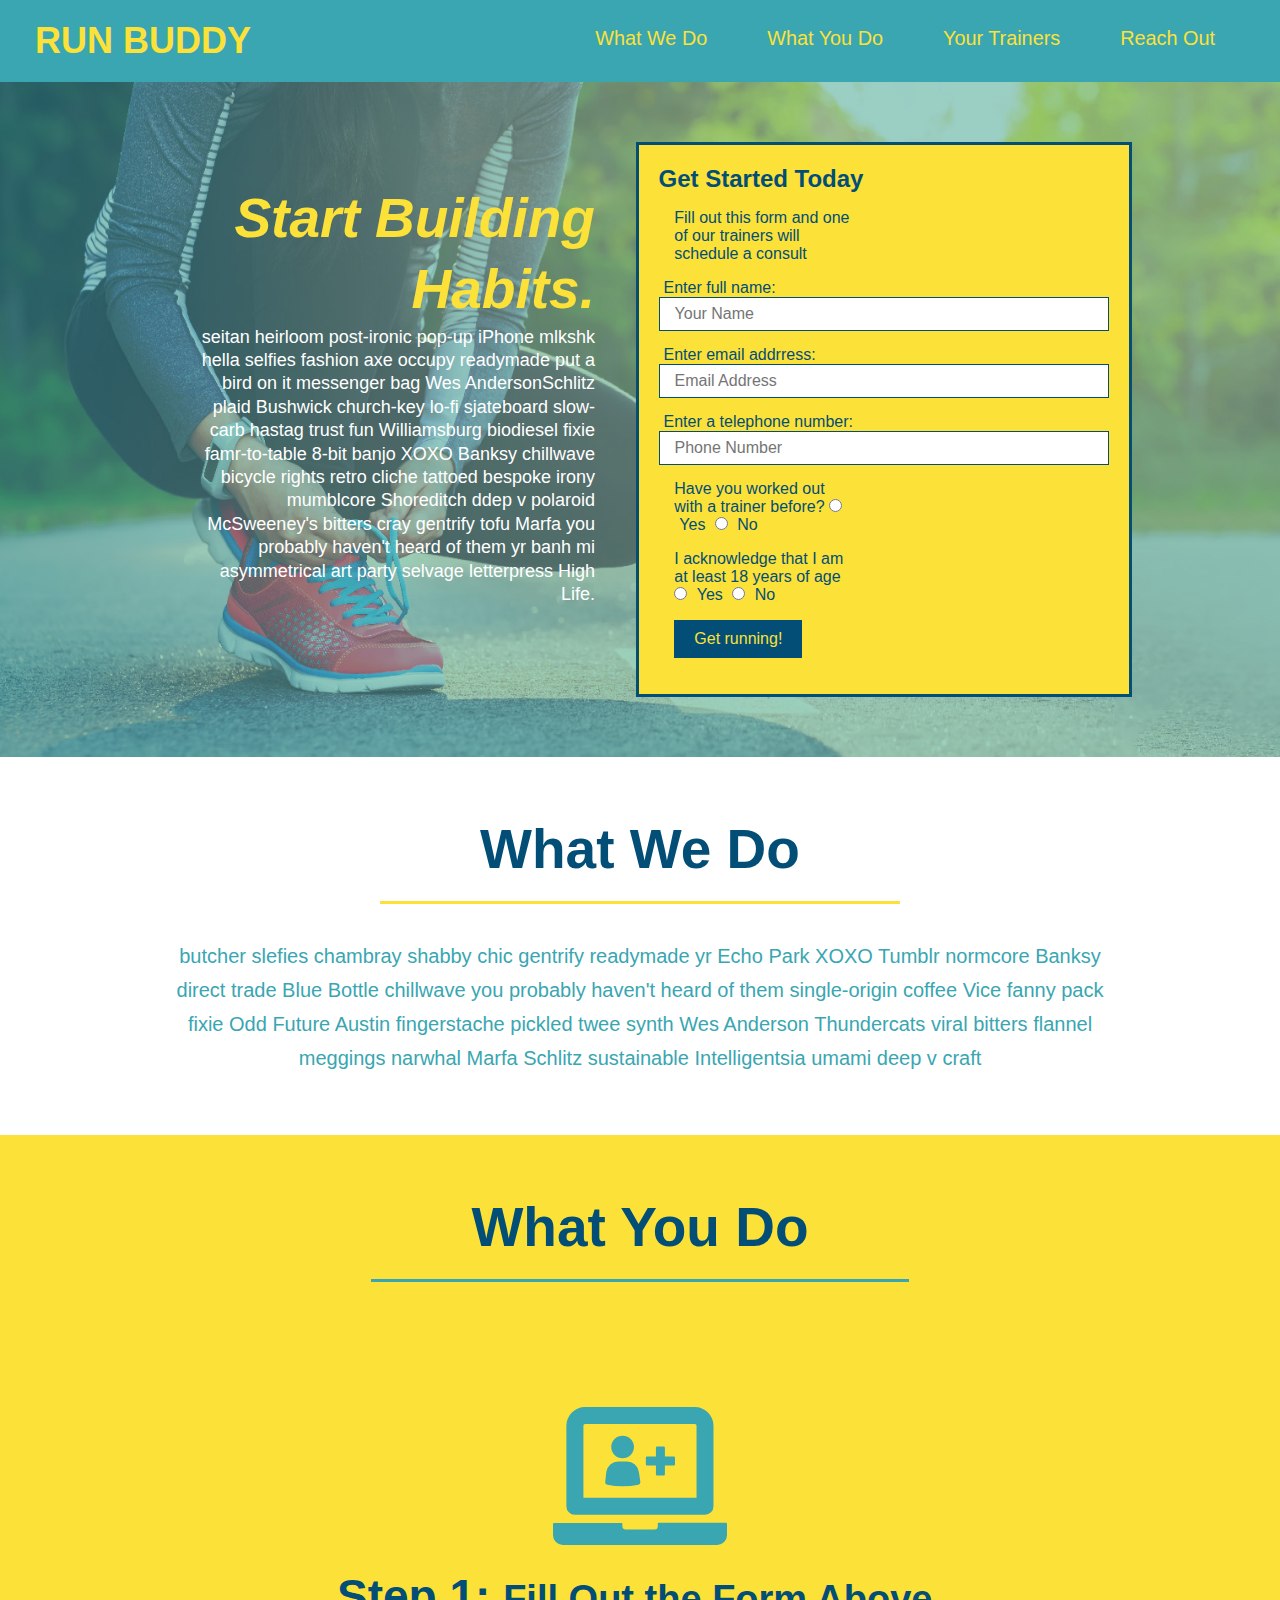
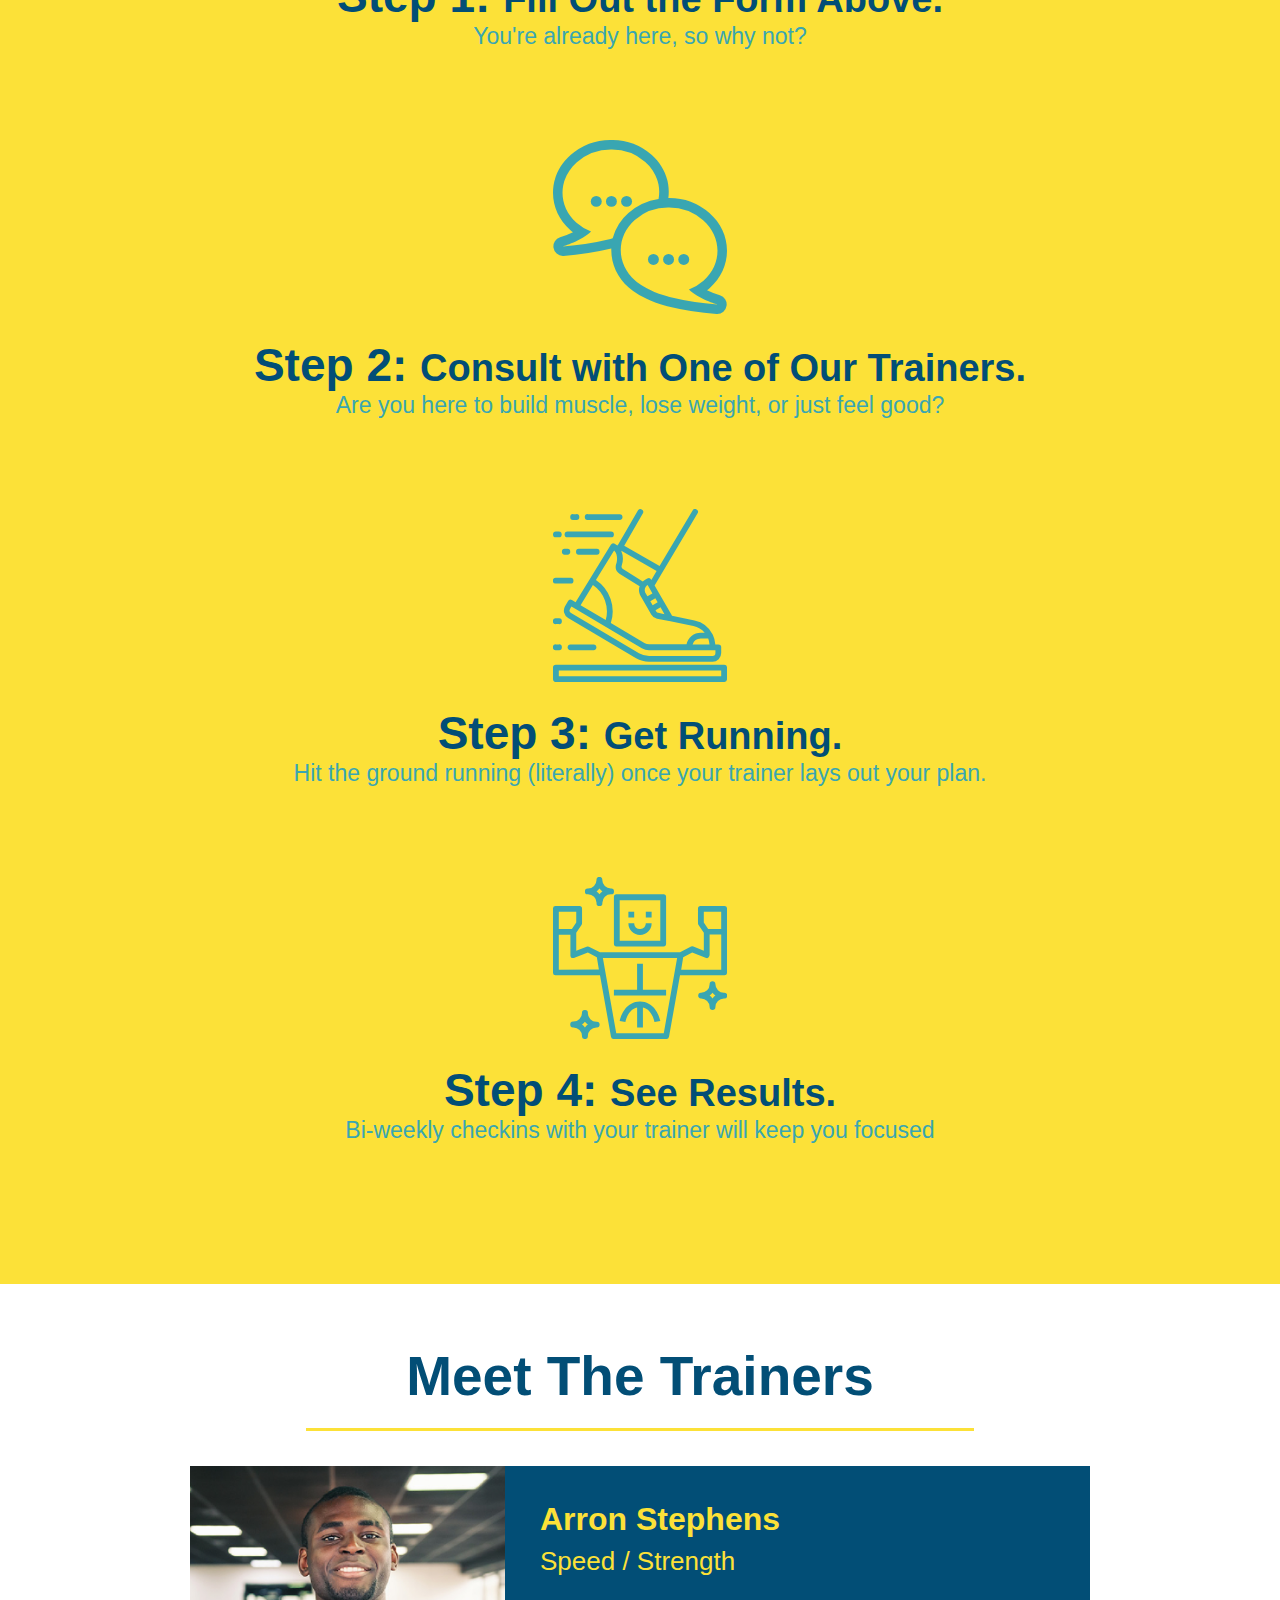
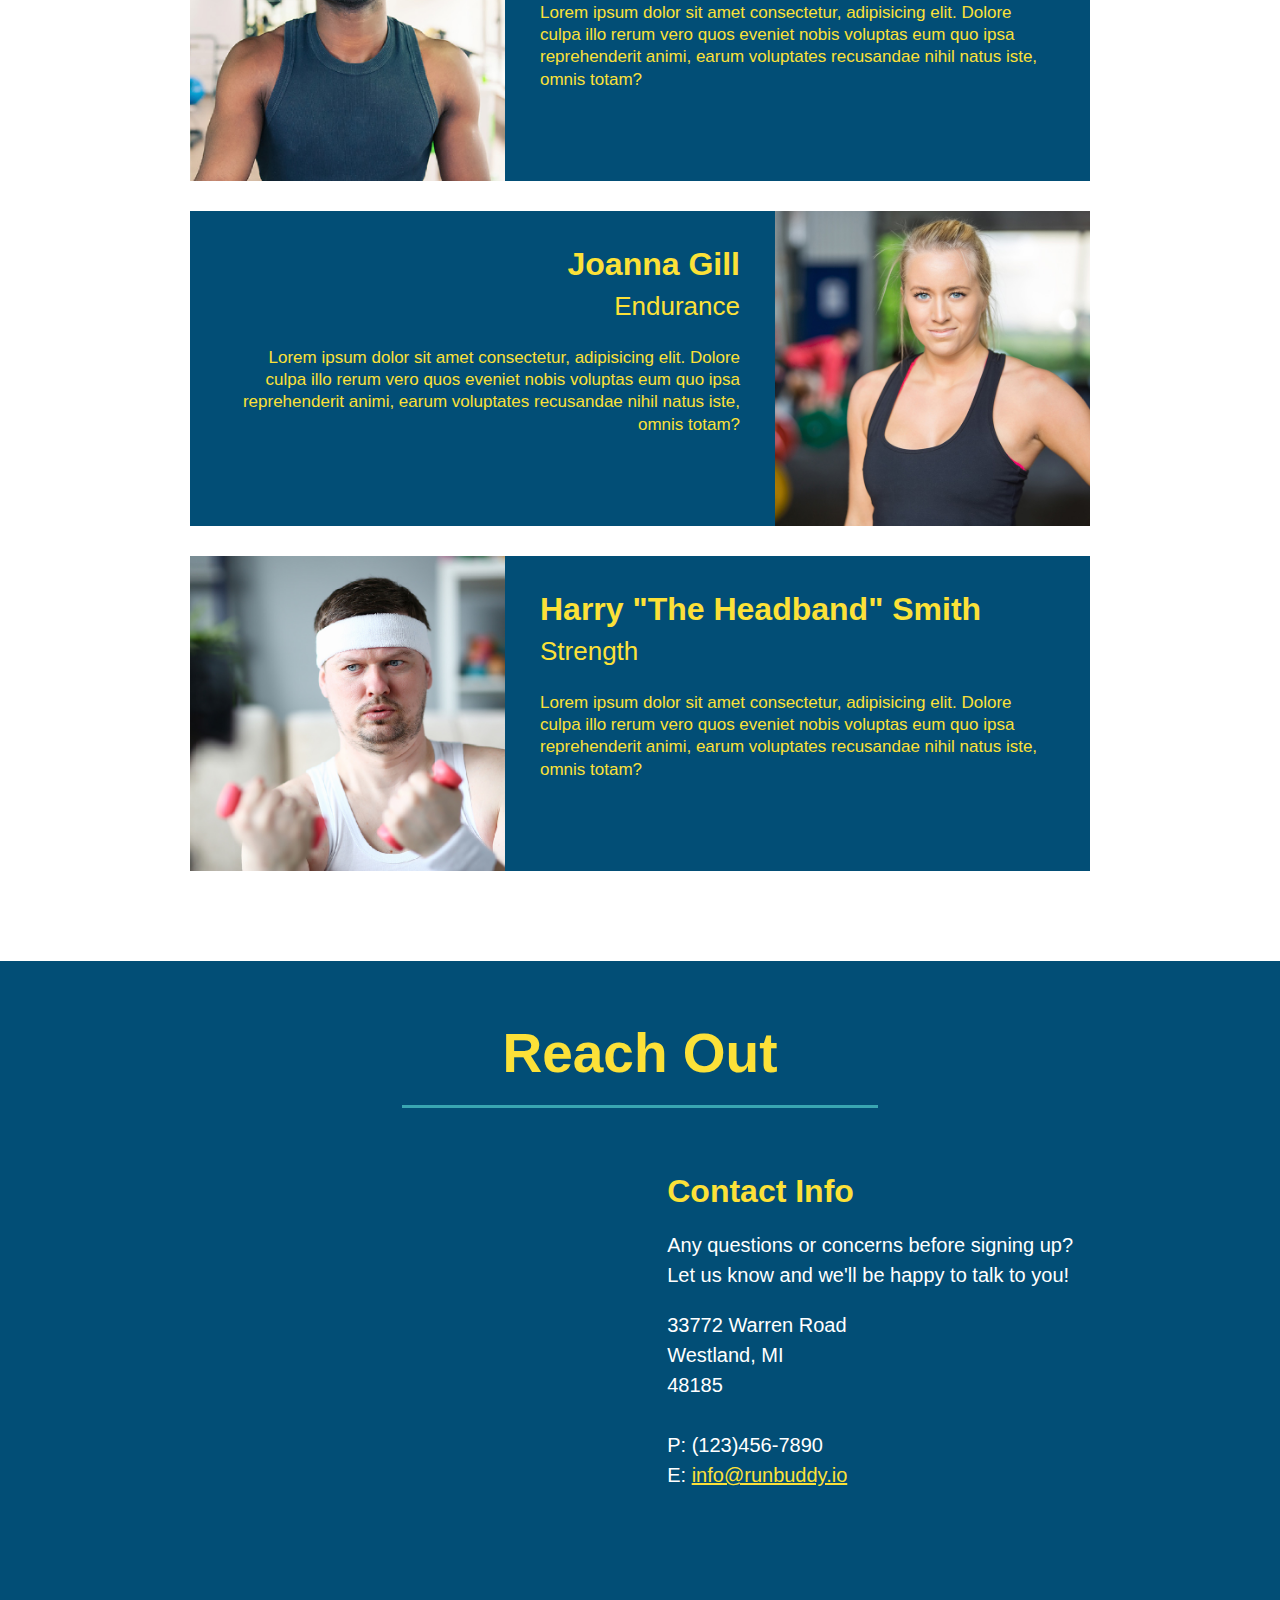
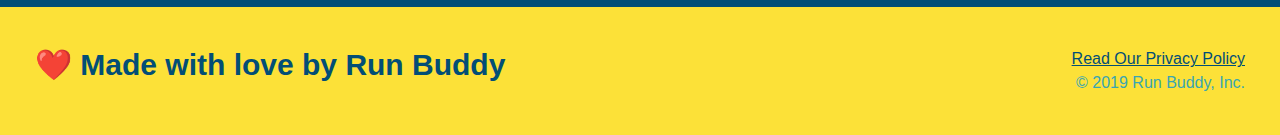
==== index.html @ 62fafdc2 "save" ====
<!DOCTYPE html>
<html lang="en">
    <head>
        <meta charset="UTF-8" />

        <link rel="stylesheet" href="./assets/css/style.css" />

        <title>Run Buddy</title>

    </head>
    <body>
        <!-- navigation -->
        <header>
            <h1>
                <a href="/">RUN BUDDY</a>
            </h1>
            <nav>
                <!--Unordered list element-->
                <ul>
                    <!--List item element-->
                    <li>
                        <!--Anchor element-->
                        <a href="#what-we-do">What We Do</a>
                    </li>
                    <li>
                        <a href="#what-you-do">What You Do</a>
                    </li>
                    <li>
                        <a href="#your-trainers">Your Trainers</a>
                    </li>
                    <li>
                        <a href="#reach-out">Reach Out</a>
                    </li>
                </ul>
            </nav>
        </header>

        <!-- hero/jumbotron-->
        <section class="hero">
            <cta class="hero-cta">
                <h2>Start Building Habits.</h2>
                    seitan heirloom post-ironic pop-up iPhone mlkshk hella selfies fashion axe occupy readymade put a bird on it messenger bag Wes AndersonSchlitz plaid Bushwick church-key lo-fi sjateboard slow-carb hastag trust fun Williamsburg biodiesel fixie famr-to-table 8-bit banjo XOXO Banksy chillwave bicycle rights retro cliche tattoed bespoke irony mumblcore Shoreditch ddep v polaroid McSweeney's bitters cray gentrify tofu Marfa you probably haven't heard of them yr banh mi asymmetrical art party selvage letterpress High Life.
            </cta>
            <div class="hero-form">
                <h3>Get Started Today</h3>
                <p>Fill out this form and one of our trainers will schedule a consult</p>
                <!--Add for element-->
                <form>
                    <label for="name">Enter full name:</label>
                    <input type="text" placeholder="Your Name" name="name" id="name" class="form-input"/>
                    <label for="email">Enter email addrress:</label>
                    <input type="email" placeholder="Email Address" name="email" id="email" class="form-input"/>
                    <label for="phone">Enter a telephone number:</label>
                    <input type="tel" placeholder="Phone Number" name="phone" id="phone" class="form-input"/>
                <p>
                    Have you worked out with a trainer before?
                    <input type="radio" name="trainer-confirm" id="trainer-yes" />
                    <label for="trainer-yes">Yes</label>
                    <input type="radio" name="trainer-confirm" id="trainer-no" />
                    <label for="trainer-no">No</label>
                </p>
                <p>
                    I acknowledge that I am at least 18 years of age
                    <input type="radio" name="age-confirm" id="age-yes" />
                    <label for="age-yes">Yes</label>
                    <input type="radio" name="age-confirm" id="age-no" />
                    <label for="age-no">No</label>
                </p>
                <p>
                    <button type="submit">
                        Get running!
                    </button>
                </p>
                </form>
            </div>
        </section>

        <!--"what we do" section-->
        <section id="what-we-do" class="intro">
            <div class="flex-row">
                <h2 class="section-title primary-border">What We Do</h2>
            </div>
            <div class="flex-row">
                <p>butcher slefies chambray shabby chic gentrify readymade yr Echo Park XOXO Tumblr normcore Banksy direct trade Blue Bottle chillwave you probably haven't heard of them single-origin coffee Vice fanny pack fixie Odd Future Austin fingerstache pickled twee synth Wes Anderson Thundercats viral bitters flannel meggings narwhal Marfa Schlitz sustainable Intelligentsia umami deep v craft
                </p>
            </div>    

        </section>

        <!-- "what you do" section-->
        <section id="what-you-do" class="steps">
            <div class="flex-row">
                <h2 class="section-title secondary-border">What You Do</h2>
            </div>    
            <div>
                <img src="./assets/images/step-1.svg" alt="" />
                <h3>Step 1: <span>Fill Out the Form Above.</span></h3>
                <p>You're already here, so why not?</p>
            </div>

            <div>
                <img src="./assets/images/step-2.svg" alt="" />
                <h3>Step 2: <span>Consult with One of Our Trainers.</span></h3>
                <p>Are you here to build muscle, lose weight, or just feel good?</p>
            </div>

            <div>
                <img src="./assets/images/step-3.svg" alt="" />
                <h3>Step 3: <span>Get Running.</span></h3>
                <p>Hit the ground running (literally) once your trainer lays out your plan.</p>
            </div>

            <div>
                <img src="./assets/images/step-4.svg" alt="" />
                <h3>Step 4: <span>See Results.</span></h3>
                <p>Bi-weekly checkins with your trainer will keep you focused</p>
            </div>
        </section>

        <!-- "meet the trainers" section-->
        <section id="your-trainers" class="trainers">
            <div class="flex-row">
                <h2 class="section-title primary-border">Meet The Trainers</h2>
            </div>    
        <!-- First Trainer -->        
            <article class="trainer">
                <img src="./assets/images/trainer-1.jpg" alt="Arron Stephensin his workout clothes, ready to pump iron" >
              <div class="trainer-bio text-left">
                <h3>Arron Stephens</h3>
                <h4>Speed / Strength</h4>
                <p>Lorem ipsum dolor sit amet consectetur, adipisicing elit. Dolore culpa illo rerum vero quos eveniet nobis voluptas eum quo ipsa reprehenderit animi, earum voluptates recusandae nihil natus iste, omnis totam?
                </p>
              </div>    
            </article>
        <!-- Second Trainer -->    
        <article class="trainer">
          <div class="trainer-bio text-right">
            <h3>Joanna Gill</h3>
            <h4>Endurance</h4>
            <p>Lorem ipsum dolor sit amet consectetur, adipisicing elit. Dolore culpa illo rerum vero quos eveniet nobis voluptas eum quo ipsa reprehenderit animi, earum voluptates recusandae nihil natus iste, omnis totam?
            </p>
          </div> 
          <img src="./assets/images/trainer-2.jpg" alt="Joanna Gill cooling off after a workout" >   
        </article>
        <!-- Third Trainer -->
        <article class="trainer">
            <img src="./assets/images/trainer-3.jpg" alt="Harry Smith waering a headband and lifting comically smalll pink weights" >
          <div class="trainer-bio text-left">
            <h3>Harry "The Headband" Smith</h3>
            <h4>Strength</h4>
            <p>Lorem ipsum dolor sit amet consectetur, adipisicing elit. Dolore culpa illo rerum vero quos eveniet nobis voluptas eum quo ipsa reprehenderit animi, earum voluptates recusandae nihil natus iste, omnis totam?
            </p>
          </div>    
        </article>
        </section>

        <!-- "reach out" section-->
        <section id="reach-out" class="contact">
            <h2 class="section-title secondary-border">Reach Out</h2>
            <div class="contact-info">
                <iframe src="https://www.google.com/maps/embed?pb=!1m18!1m12!1m3!1d2949.14623782968!2d-83.37735048495934!3d42.339405444399084!2m3!1f0!2f0!3f0!3m2!1i1024!2i768!4f13.1!3m3!1m2!1s0x883b4ce096f978c7%3A0xd4654e851692d56f!2s33772%20Warren%20Rd%2C%20Westland%2C%20MI%2048185!5e0!3m2!1sen!2sus!4v1633134677000!5m2!1sen!2sus" 
                width="400px"
                height="400 px"
                style="border:0;" 
                allowfullscreen="" 
                loading="lazy">
                </iframe>
                <div>
                    <h3>Contact Info</h3>
                    <p>
                        Any questions or concerns before signing up?
                        <br>
                        Let us know and we'll be happy to talk to you!
                    </p>    
                    <address>
                        33772 Warren Road<br>
                        Westland, MI<br>
                        48185<br>
                        <br>
                        P: (123)456-7890<br>
                        E: <a href="mailto:info@runbuddy.io">info@runbuddy.io</a>
                    </address>
                </div>    
            </div> 
        </section>

        <!-- footer -->
        <footer>
            <h2> ❤️ Made with love by Run Buddy</h2>
            <div>
                <a href="./privacy-policy.html">Read Our Privacy Policy</a><br />
                &copy; 2019 Run Buddy, Inc.
            </div>
        </footer>
    </body>
</html>
---- assets/css/style.css ----
* {
    margin: 0;
    padding: 0;
    box-sizing: border-box;
}

body {
    /* more on this crazy alphanumerical value in a minute */
    color: #39a6b2;
    font-family: Helvetica, Arial, sans-serif;
}

header {    
/* apply styles to <header> */
    padding: 20px 35px;
    background-color: #39a6b2;
    display: flex;
    justify-content: space-between;
    flex-wrap: wrap;
}

header h1 {
    font-weight: bold;
    font-size: 36px;
    color: #fce138;
    margin: 0;
}

header a {
    text-decoration: none;
    color: #fce138;
}

header nav {
    margin: 7PX 0;
}

header nav ul {
    display: flex;
    flex-wrap: wrap;
    justify-content: space-between;
    align-items: center;
    list-style: none;
}

header nav ul li a {
    margin: 0 30px;
    font-weight: lighter;
    font-size: 1.55vw;
}

footer {
    background: #fce138;
    width: 100%;
    padding: 40px 35px;
    display: flex;
    justify-content: space-between;
    flex-wrap: wrap;
}

footer h2 {
    color: #024e76;
    font-size: 30px;
    margin: 0;
}

footer div {
    line-height: 1.5;
    text-align: right;
}

footer a {
    color: #024e76;
}

section {
    padding: 60px;
}

/* Hero Style Start */
.hero {
    background-image: url("../images/hero-bg.jpg");
    background-size: cover;
    position: relative;
    display: flex;
    justify-content: center;
    flex-wrap: wrap;
  }

.hero-form {
    border: 3px solid #024e76;
    background-color: #fce138;
    padding: 20px;
    color: #024e76;
}

.hero h2 {
    font-style: italic;
    font-size: 55px;
    color:#fce138
}

.hero-cta {
    width: 35%;
    text-align: right;
    margin: 3.5%;
    color: #fff;
    font-size: 18px;
    line-height: 1.3;
}

section h3 {
    font-size: x-large;
    margin: 0;
}

.hero-form p {
    margin: 5px 0 15px 0;
    width: 40%;
    margin: 3.5%;
}

.form-input {
    border: 1px solid #024e76;
    display: block;
    padding: 7px 15px;
    font-size: 16px;
    color:#024e76;
    width: 100%;
    margin-bottom: 15px;
}

.hero-form label {
    margin: 0 5px;
}

/* Hero Form End */

.hero-form button {
    border: none;
    padding: 10px 20px;
    font-size: 16px;
    background-color: #024e76;
    color: #fce138;
}

.intro {
    text-align: center;
}

.intro p {
    line-height: 1.7;
    color: #39a6b2;
    width: 80%;
    font-size: 20px;
    margin: 0 auto;
}

.steps {
    text-align: center;
    background: #fce138;
}

.section-title {
    font-size: 55px;
    color: #024e76;
    margin-bottom: 35px;
    padding: 0 100px 20px 100px;
    display: inline-block;
    border-bottom: 3px solid;
}

.primary-border {
    border-color: #fce138;
}

.secondary-border {
    border-color: #39a6b2;
}

.steps div {
    margin-bottom: 80px;
}

.steps img {
    width: 15%;
    margin: 10px 0;
}

.steps h3 {
    color: #024e76;
    font-size: 46px;
    margin-top: 10px;
}

.steps p {
    color: #39a6b2;
    font-size: 23px;
}

.steps span {
    font-size: 38px;
}

/* Meet the Trainers Start*/

.trainers {
    text-align: center;
}

.trainer {
    width: 900px;
    margin: 0 auto 30px auto;
    background: #024e76;
    color: #fce138;
    overflow: auto;
}

.trainer img {
    width: 35%;
    float: left;
}

.trainer-bio {
    padding: 35px;
    float: left;
    width: 65%;
}

.text-left {
    text-align: left;
}

.text-right {
    text-align: right;
}

.trainer-bio h3 {
    font-size: 32px;
    margin-bottom: 8px;
}

.trainer-bio h4 {
    font-weight: lighter;
    font-size: 26px;
    margin-bottom: 25px;
}

.trainer-bio p {
    font-size: 17px;
    line-height: 1.3;
}

/* Reach Out Style Start*/

.contact {
    background-color: #024e76;
    text-align: center;
}

.contact h2 {
    color: #fce138;
}

.contact-info iframe {
    width: 400px;
    height: 400px;
}
.contact-info div {
    width: 410px;
    display: inline-block;
    vertical-align: top;
    text-align: left;
    margin: 30px 0 0 60px;
    color: white;
}

.contact-info h3 {
    color: #fce138;
    font-size: 32px;
}

.contact-info p, .contact-info address {
    margin: 20px 0;
    line-height: 1.5;
    font-size: 20px;
    font-style: normal;
}

  
  .contact-info a {
    color: #fce138;
}

  
  /* REACH OUT STYLES END */
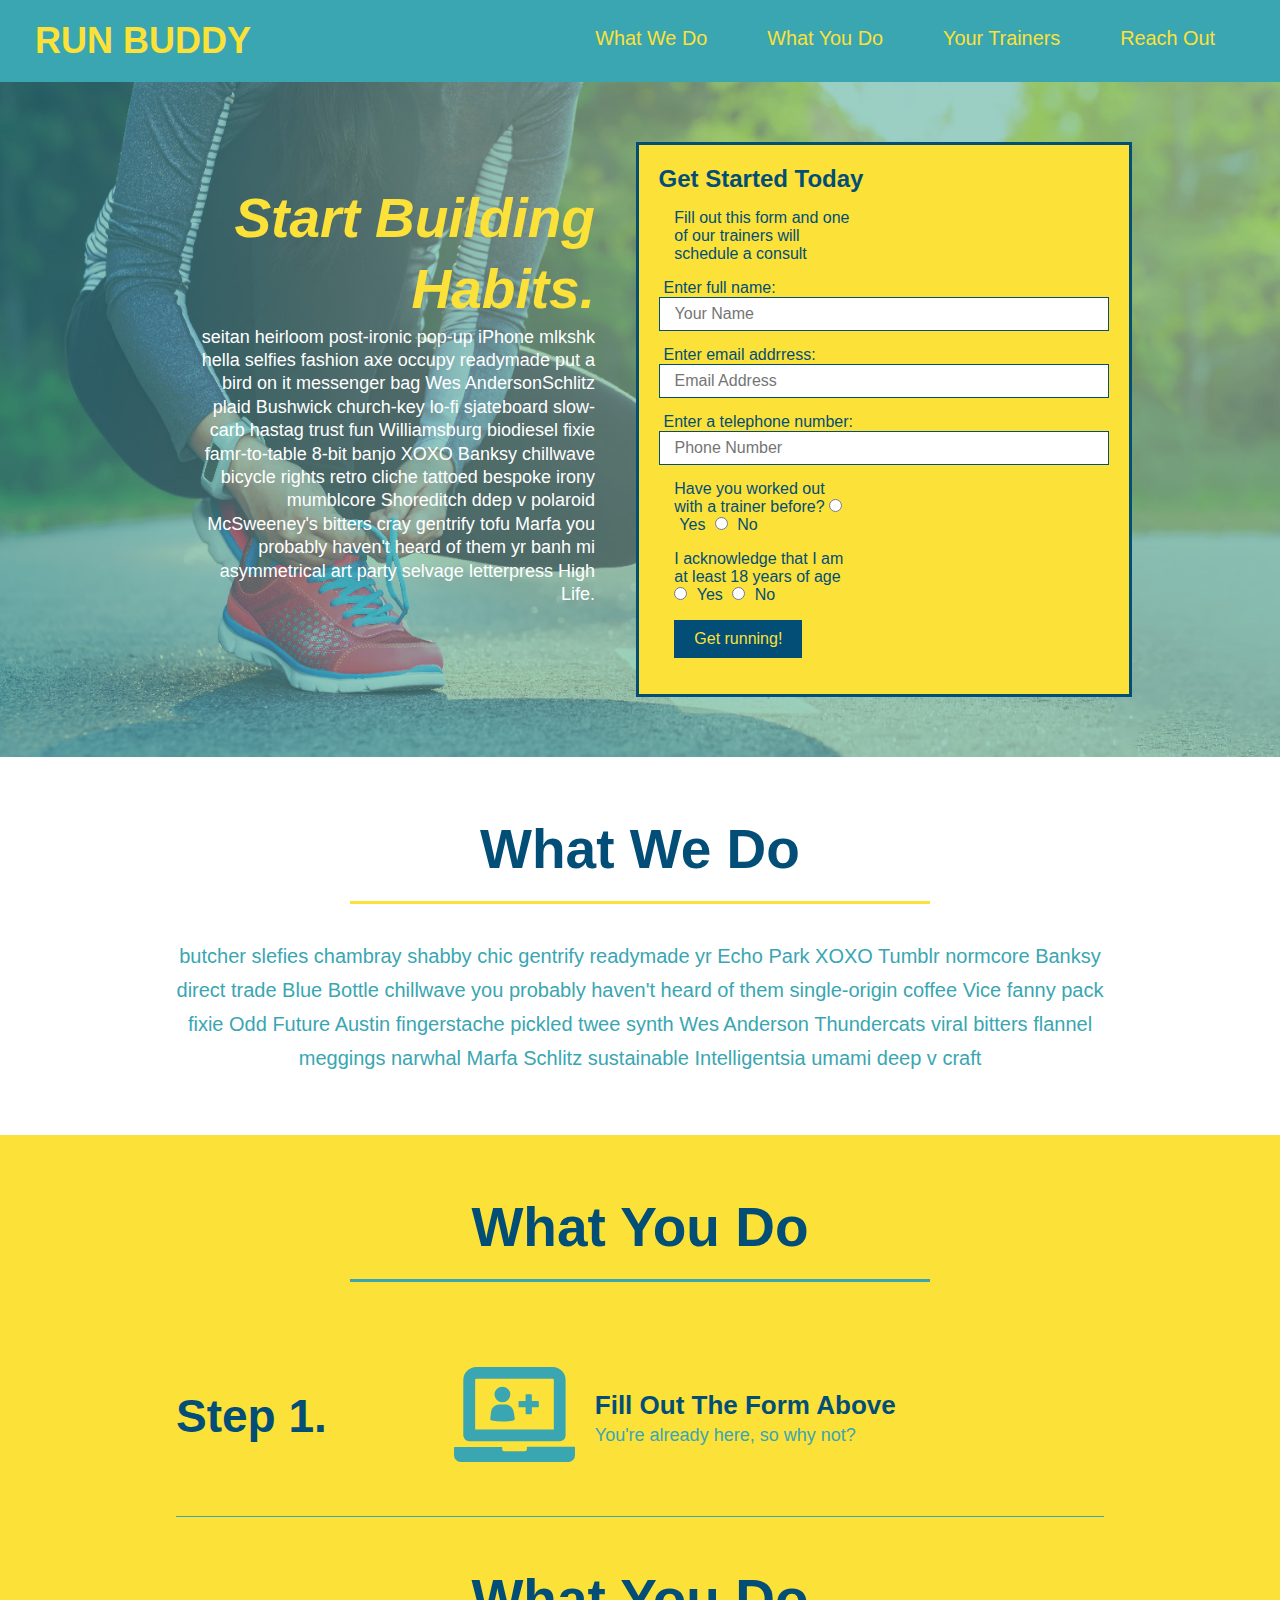
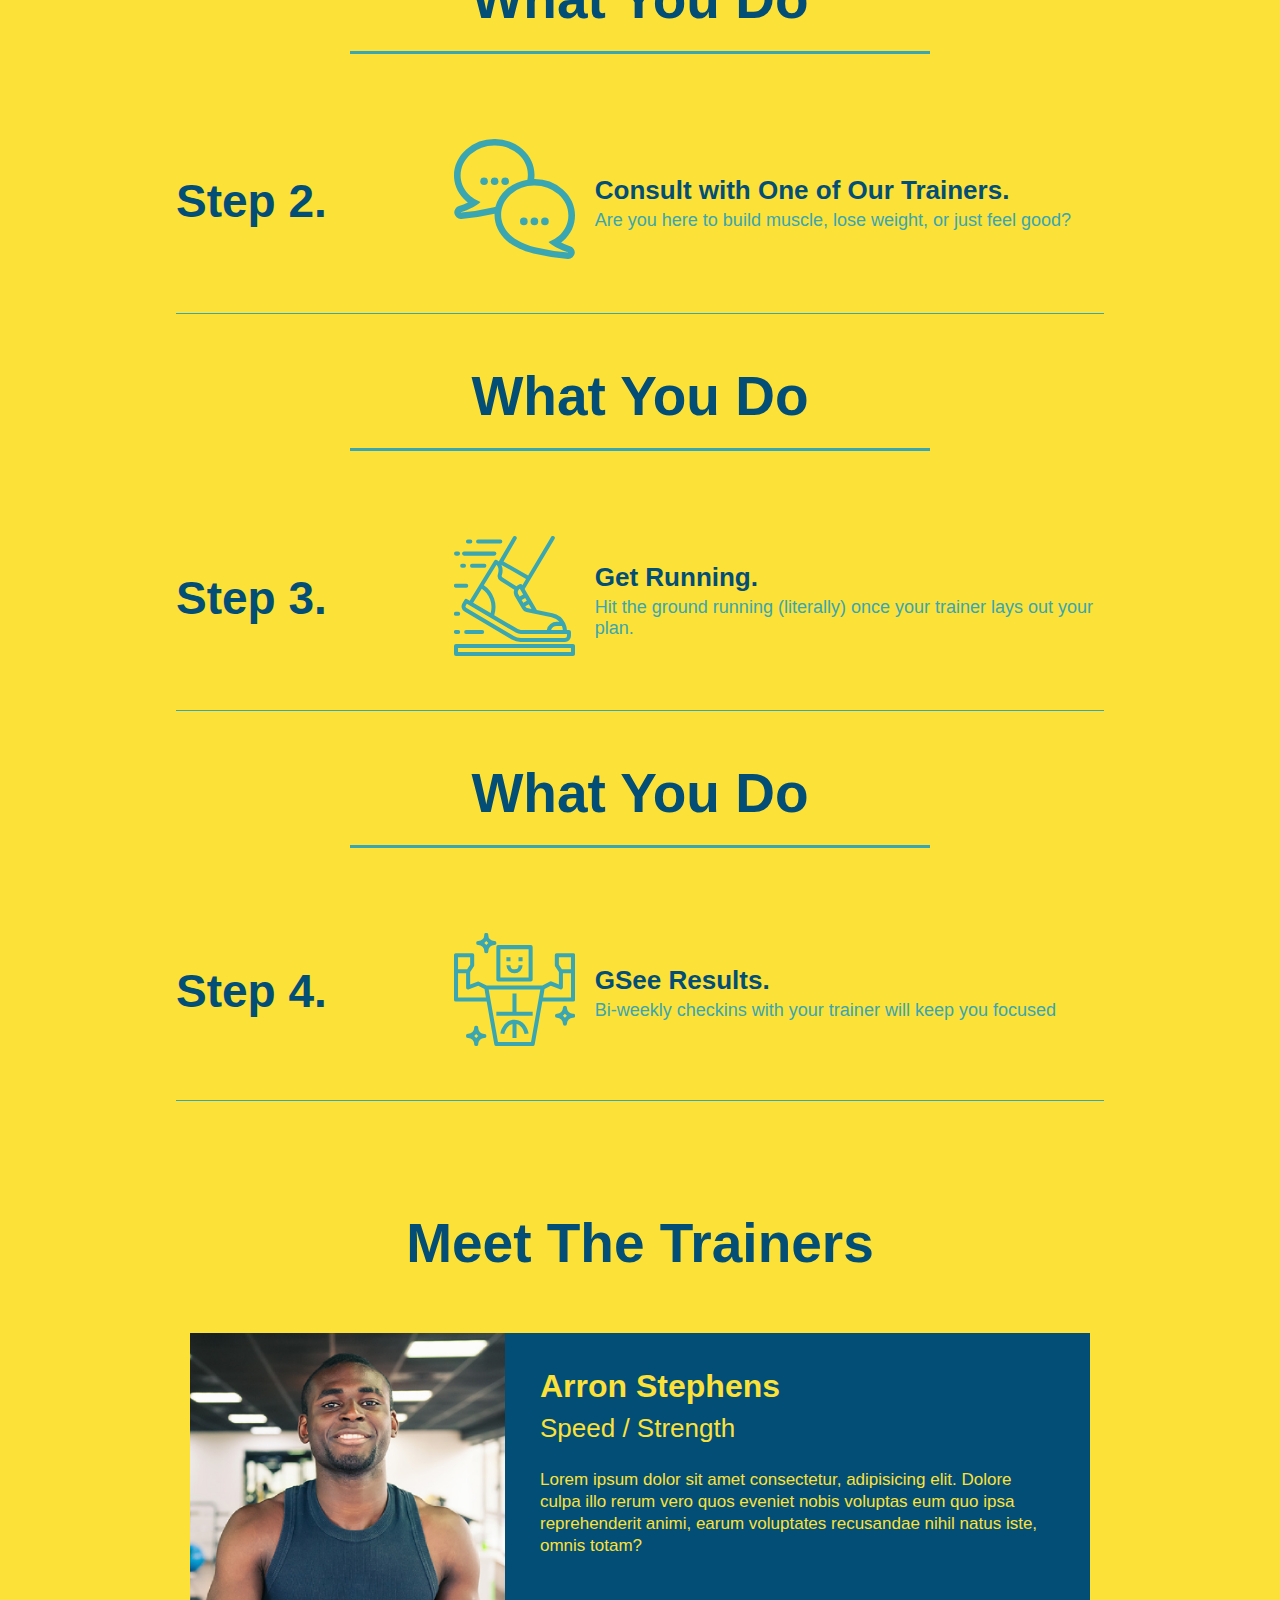
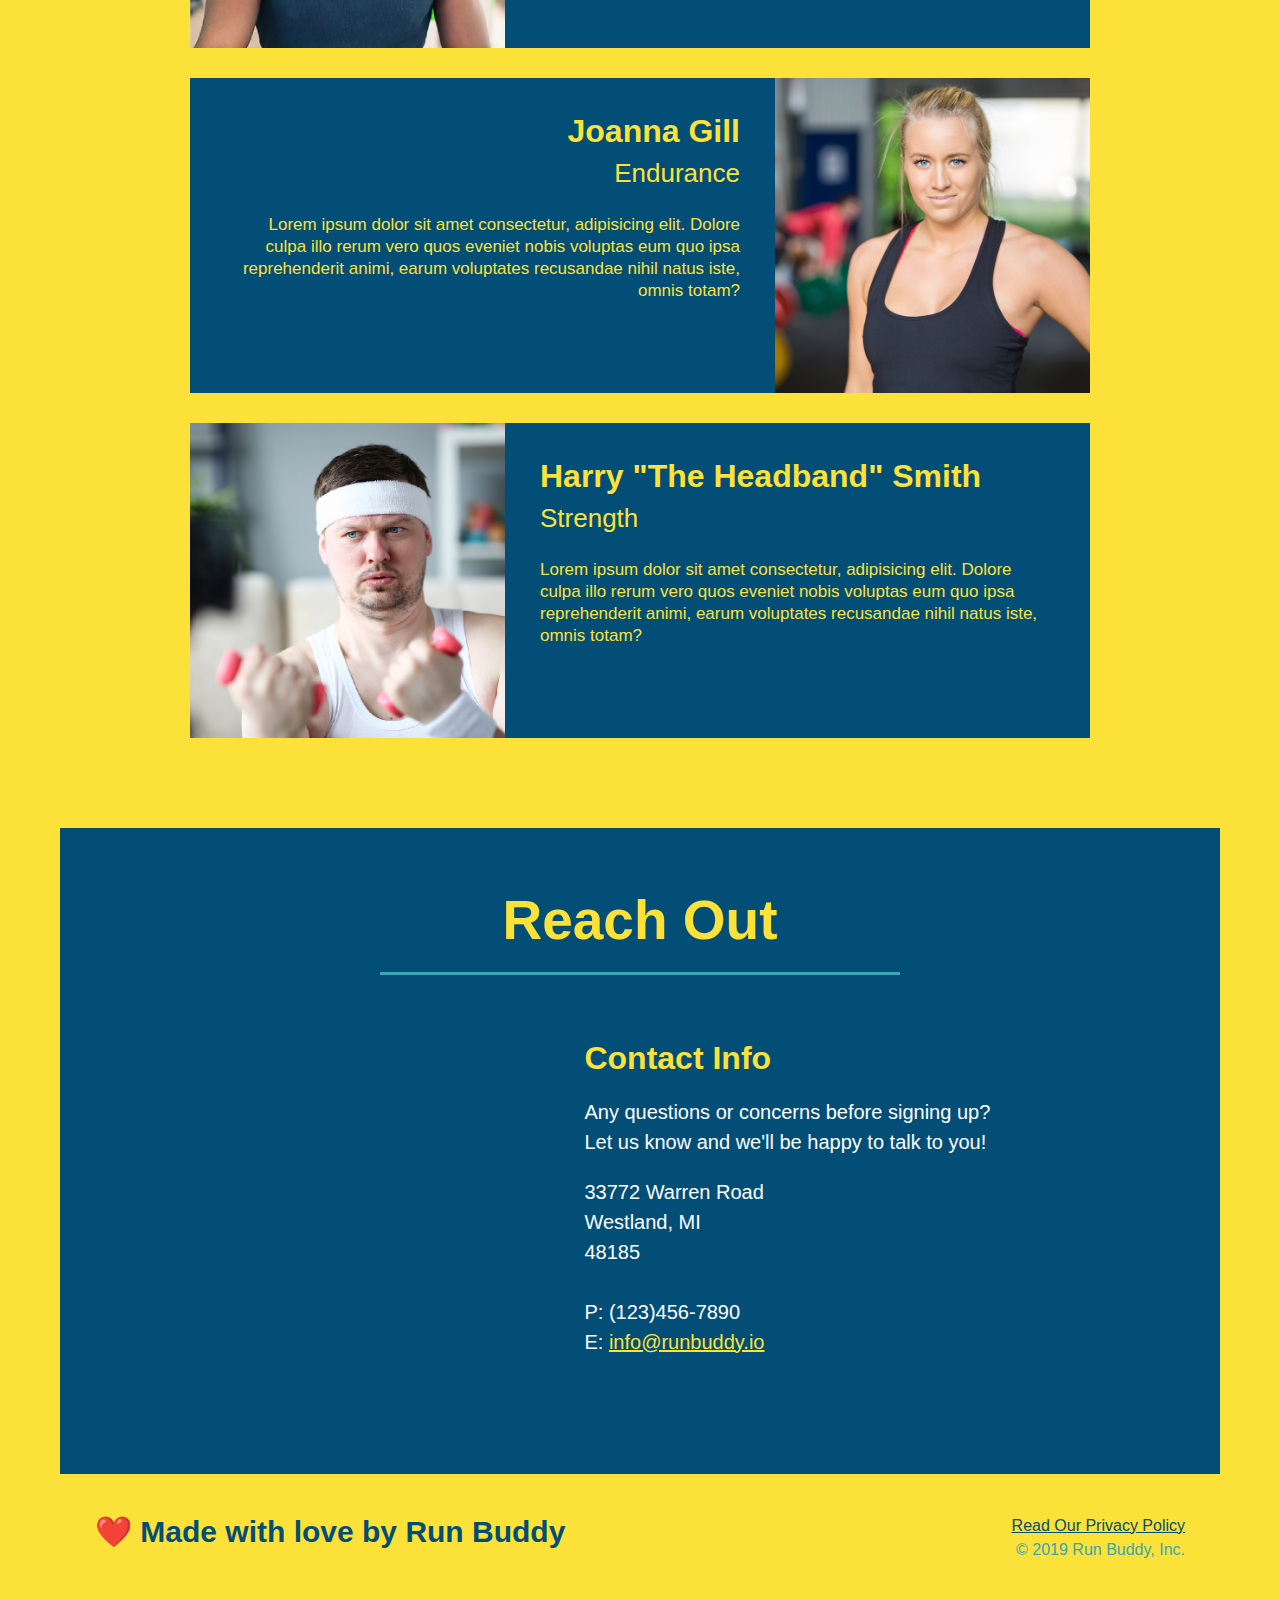
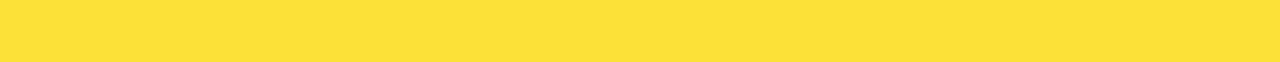
==== commit bc416e81: "steps section completed" ====
--- a/index.html
+++ b/index.html
@@ -92,30 +92,66 @@
             <div class="flex-row">
                 <h2 class="section-title secondary-border">What You Do</h2>
             </div>    
-            <div>
-                <img src="./assets/images/step-1.svg" alt="" />
-                <h3>Step 1: <span>Fill Out the Form Above.</span></h3>
-                <p>You're already here, so why not?</p>
-            </div>
-
-            <div>
-                <img src="./assets/images/step-2.svg" alt="" />
-                <h3>Step 2: <span>Consult with One of Our Trainers.</span></h3>
-                <p>Are you here to build muscle, lose weight, or just feel good?</p>
-            </div>
-
-            <div>
-                <img src="./assets/images/step-3.svg" alt="" />
-                <h3>Step 3: <span>Get Running.</span></h3>
-                <p>Hit the ground running (literally) once your trainer lays out your plan.</p>
-            </div>
-
-            <div>
-                <img src="./assets/images/step-4.svg" alt="" />
-                <h3>Step 4: <span>See Results.</span></h3>
-                <p>Bi-weekly checkins with your trainer will keep you focused</p>
-            </div>
-        </section>
+            <div class="step">
+                <h3>Step 1.</h3>
+                <div class="step-info">
+                    <div class="step-img">
+                        <img src="./assets/images/step-1.svg" alt="" />
+                    </div>
+                    <div class="step-text">    
+                        <h4>Fill Out The Form Above</h4>
+                        <p>You're already here, so why not?</p>
+                    </div>
+                </div>        
+            </div>
+
+            <div class="flex-row">
+                <h2 class="section-title secondary-border">What You Do</h2>
+            </div>    
+            <div class="step">
+                <h3>Step 2.</h3>
+                <div class="step-info">
+                    <div class="step-img">
+                        <img src="./assets/images/step-2.svg" alt="" />
+                    </div>
+                    <div class="step-text">    
+                        <h4>Consult with One of Our Trainers.</h4>
+                        <p>Are you here to build muscle, lose weight, or just feel good?</p>
+                    </div>
+                </div>        
+            </div>
+
+            <div class="flex-row">
+                <h2 class="section-title secondary-border">What You Do</h2>
+            </div>    
+            <div class="step">
+                <h3>Step 3.</h3>
+                <div class="step-info">
+                    <div class="step-img">
+                        <img src="./assets/images/step-3.svg" alt="" />
+                    </div>
+                    <div class="step-text">    
+                        <h4>Get Running.</h4>
+                        <p>Hit the ground running (literally) once your trainer lays out your plan.</p>
+                    </div>
+                </div>        
+            </div>
+
+            <div class="flex-row">
+                <h2 class="section-title secondary-border">What You Do</h2>
+            </div>    
+            <div class="step">
+                <h3>Step 4.</h3>
+                <div class="step-info">
+                    <div class="step-img">
+                        <img src="./assets/images/step-4.svg" alt="" />
+                    </div>
+                    <div class="step-text">    
+                        <h4>GSee Results.</h4>
+                        <p>Bi-weekly checkins with your trainer will keep you focused</p>
+                    </div>
+                </div>        
+            </div>
 
         <!-- "meet the trainers" section-->
         <section id="your-trainers" class="trainers">
--- a/assets/css/style.css
+++ b/assets/css/style.css
@@ -144,30 +144,28 @@
     color: #fce138;
 }
 
-.intro {
-    text-align: center;
-}
-
 .intro p {
     line-height: 1.7;
     color: #39a6b2;
     width: 80%;
     font-size: 20px;
     margin: 0 auto;
+    text-align: center;
 }
 
 .steps {
-    text-align: center;
     background: #fce138;
 }
 
 .section-title {
     font-size: 55px;
     color: #024e76;
-    margin-bottom: 35px;
-    padding: 0 100px 20px 100px;
-    display: inline-block;
     border-bottom: 3px solid;
+    padding-bottom: 20px;
+    text-align: center;
+    margin: 0 auto 35px auto;
+    width: 50%;
+
 }
 
 .primary-border {
@@ -178,34 +176,57 @@
     border-color: #39a6b2;
 }
 
-.steps div {
-    margin-bottom: 80px;
-}
-
-.steps img {
-    width: 15%;
-    margin: 10px 0;
-}
-
-.steps h3 {
+.step h3 {
     color: #024e76;
     font-size: 46px;
-    margin-top: 10px;
-}
-
-.steps p {
+    flex: 1 30%;
+}
+
+.step-info {
+    flex: 2 70%;
+    display: flex;
+    flex-wrap: wrap;
+    align-items: center;
+}
+
+.step-img {
+    flex: 1 12%;
+    margin-right: 20px;
+}
+
+.step-img img {
+    max-width: 100%;
+}
+
+.step-text {
+    flex: 12;
+}
+
+.step-text p {
     color: #39a6b2;
-    font-size: 23px;
-}
-
-.steps span {
-    font-size: 38px;
+    font-size: 18px;
+}
+
+.step-text h4 {
+    font-size: 26px;
+    line-height: 1.5;
+    color: #024e76;
+}
+
+.step {
+  margin: 50px auto;
+  padding-bottom: 50px;
+  width: 80%;
+  border-bottom: 1px solid #39a6b2;
+  display: flex;
+  flex-wrap: wrap;
+  align-items: center;
+  justify-content: space-between;
 }
 
 /* Meet the Trainers Start*/
 
 .trainers {
-    text-align: center;
 }
 
 .trainer {
@@ -235,6 +256,10 @@
     text-align: right;
 }
 
+.flex-row {
+    display: flex;
+}
+
 .trainer-bio h3 {
     font-size: 32px;
     margin-bottom: 8px;
@@ -255,7 +280,6 @@
 
 .contact {
     background-color: #024e76;
-    text-align: center;
 }
 
 .contact h2 {
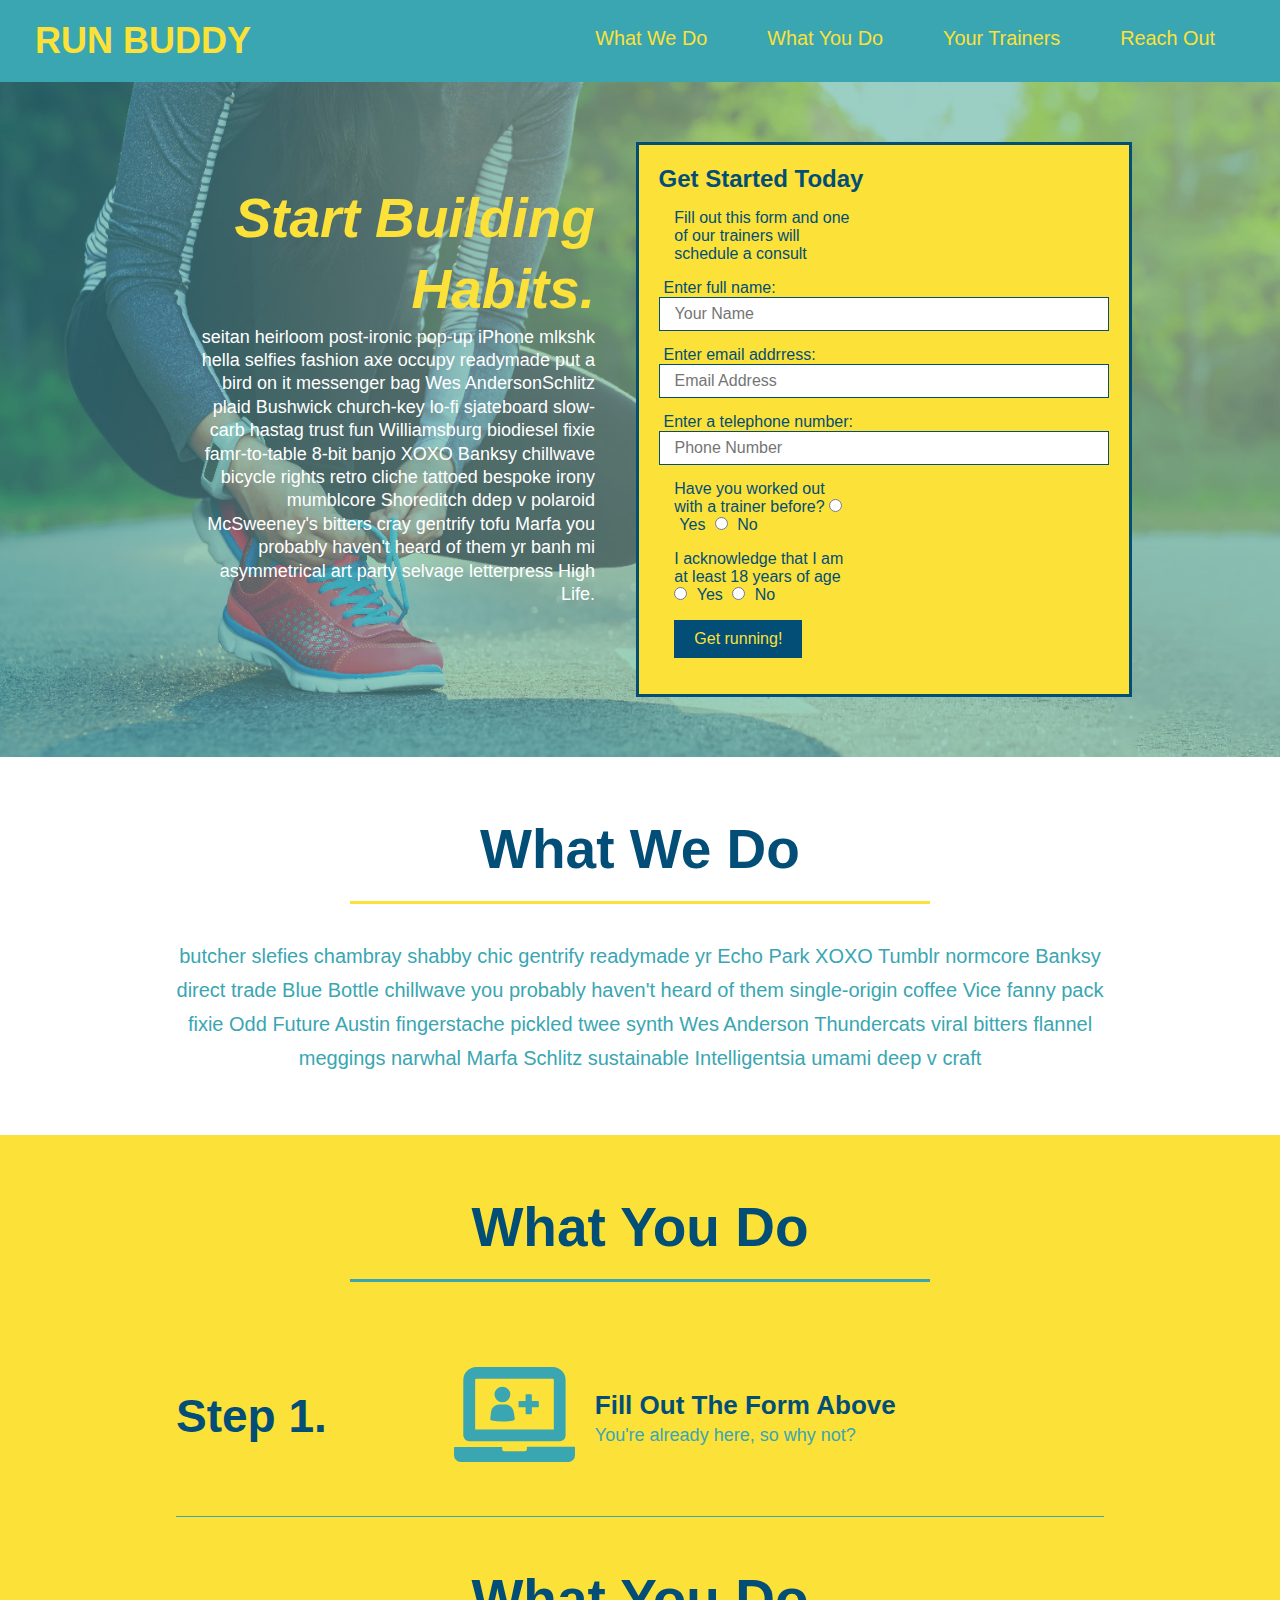
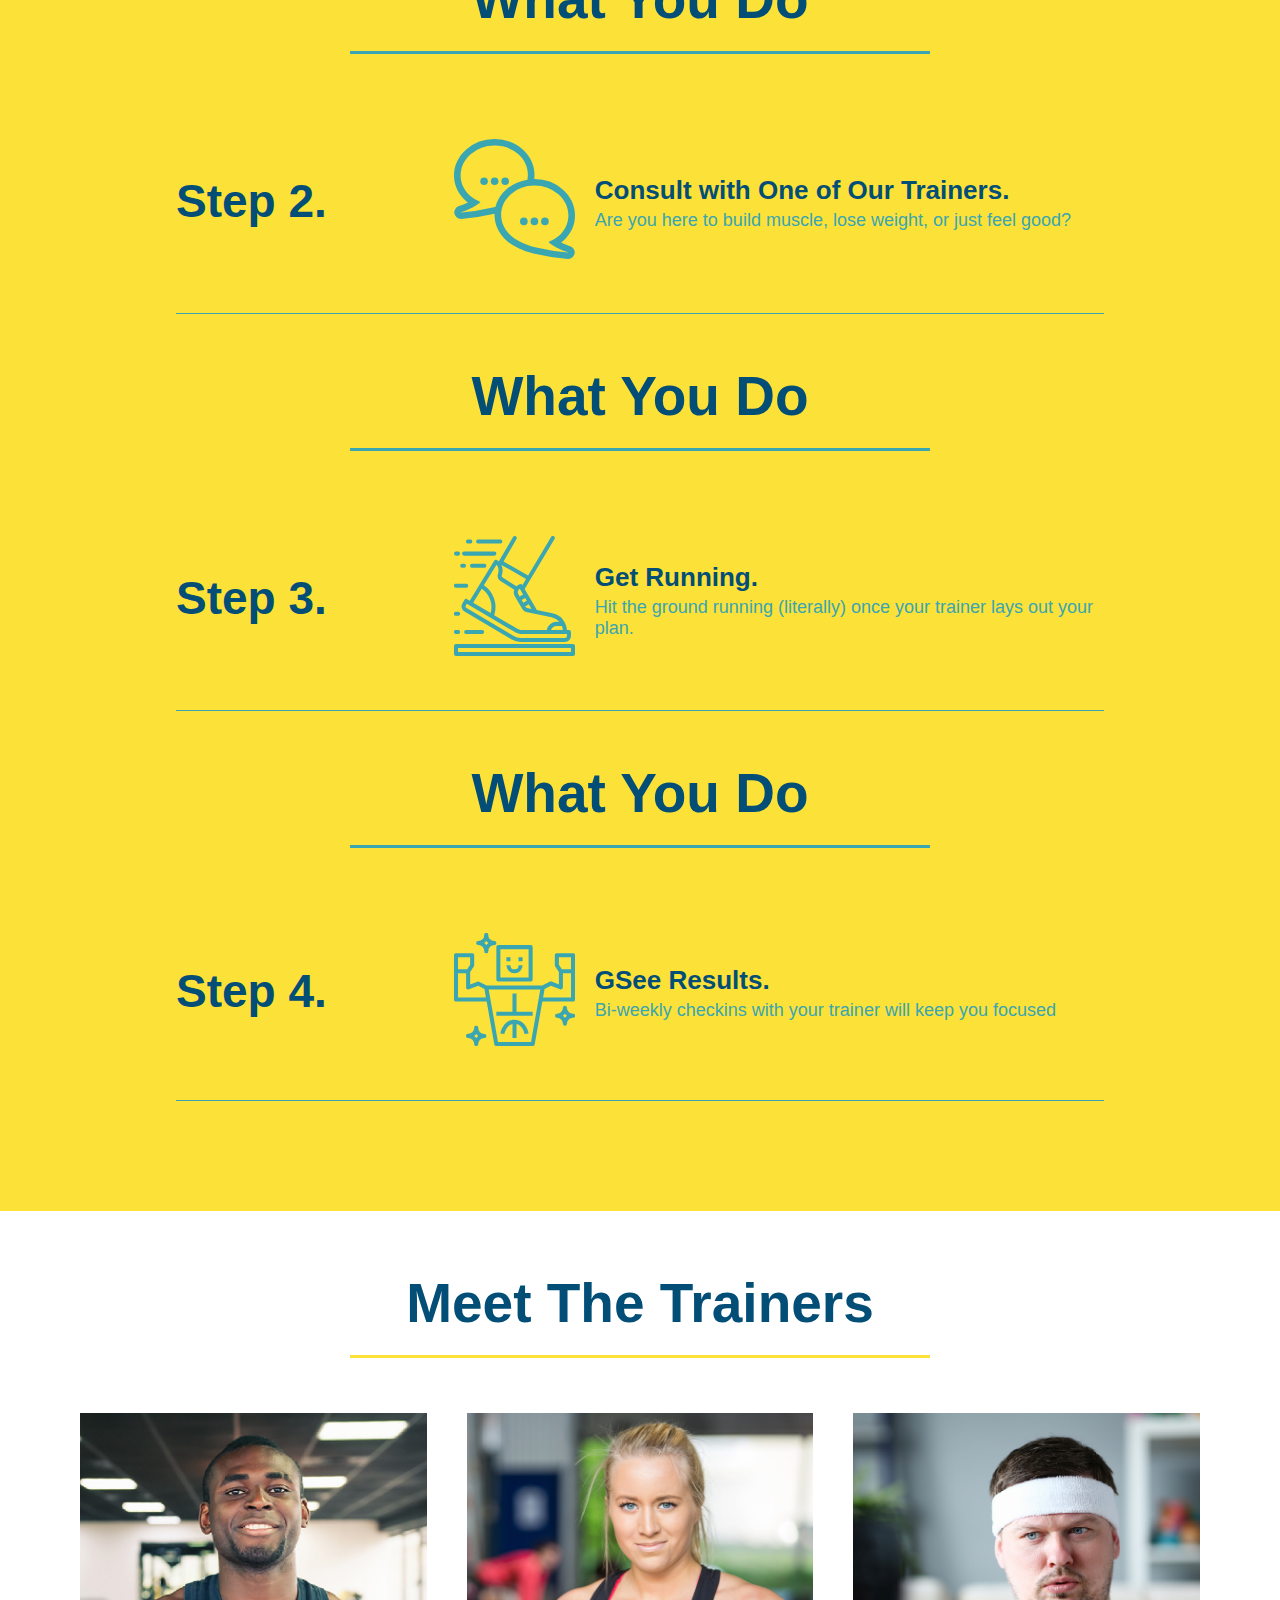
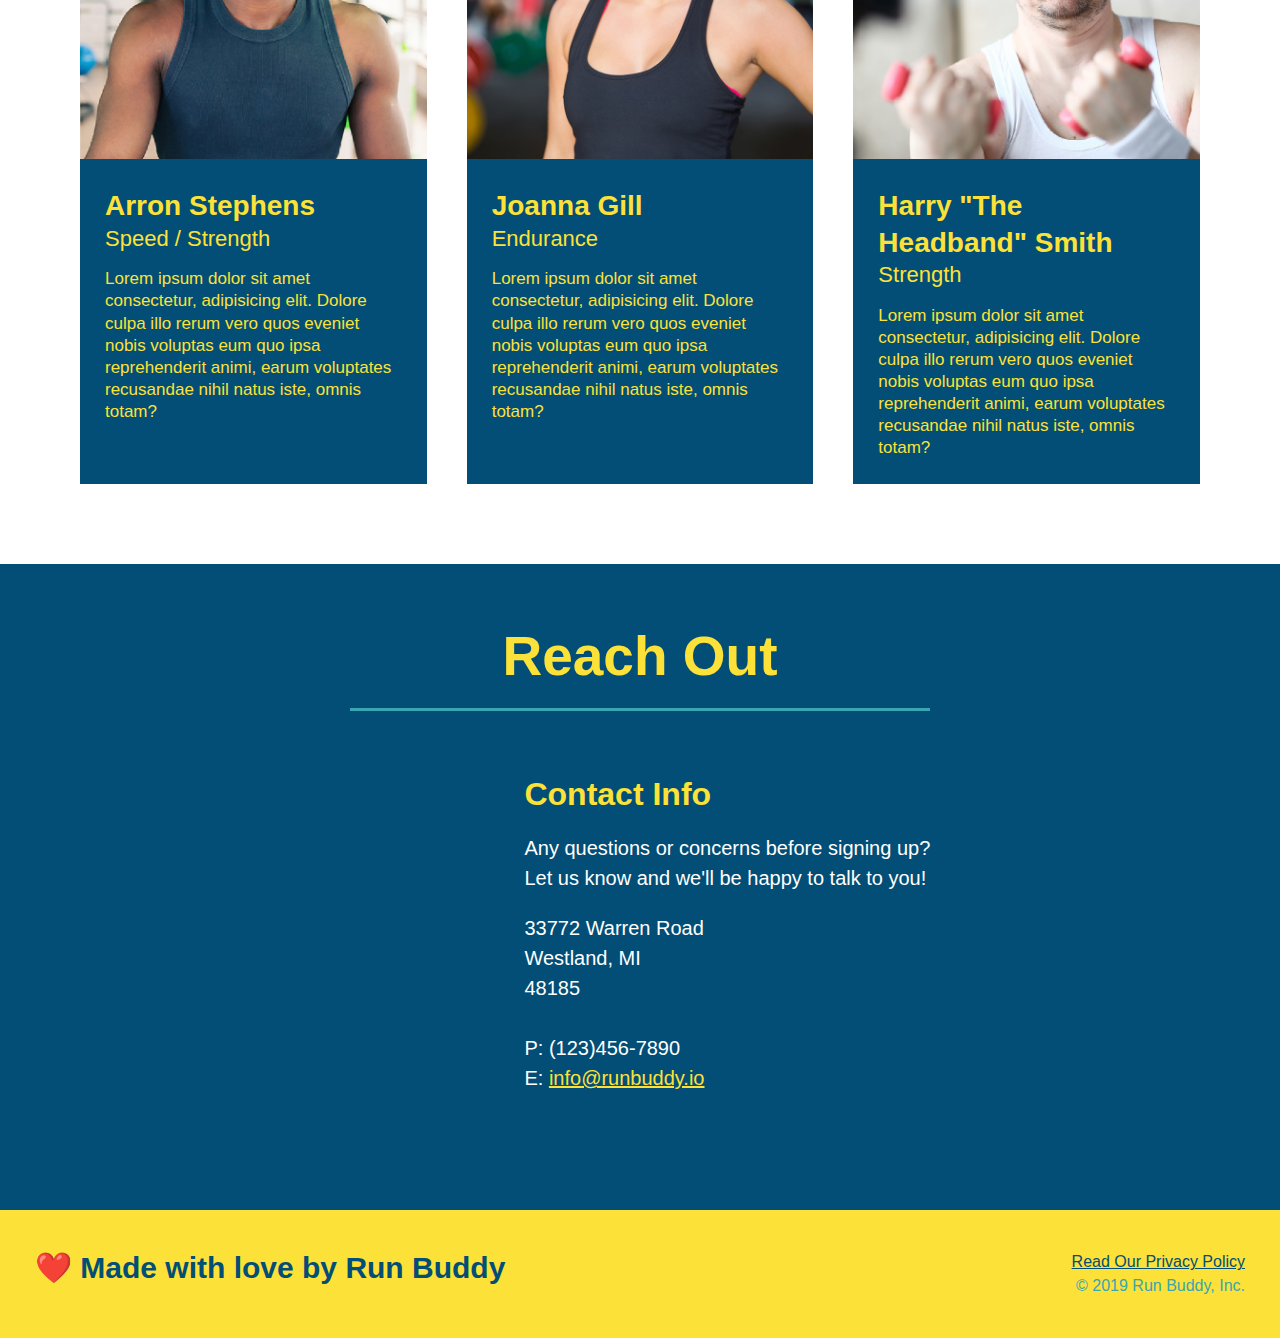
==== commit 6330dd00: "add flexbox tot he trainers" ====
--- a/index.html
+++ b/index.html
@@ -35,7 +35,7 @@
             </nav>
         </header>
 
-        <!-- hero/jumbotron-->
+        <!-- Hero Section-->
         <section class="hero">
             <cta class="hero-cta">
                 <h2>Start Building Habits.</h2>
@@ -44,7 +44,6 @@
             <div class="hero-form">
                 <h3>Get Started Today</h3>
                 <p>Fill out this form and one of our trainers will schedule a consult</p>
-                <!--Add for element-->
                 <form>
                     <label for="name">Enter full name:</label>
                     <input type="text" placeholder="Your Name" name="name" id="name" class="form-input"/>
@@ -75,7 +74,8 @@
             </div>
         </section>
 
-        <!--"what we do" section-->
+        <!--"What We Do" section-->
+
         <section id="what-we-do" class="intro">
             <div class="flex-row">
                 <h2 class="section-title primary-border">What We Do</h2>
@@ -87,7 +87,8 @@
 
         </section>
 
-        <!-- "what you do" section-->
+        <!-- "What You Do" section-->
+
         <section id="what-you-do" class="steps">
             <div class="flex-row">
                 <h2 class="section-title secondary-border">What You Do</h2>
@@ -152,45 +153,54 @@
                     </div>
                 </div>        
             </div>
-
-        <!-- "meet the trainers" section-->
-        <section id="your-trainers" class="trainers">
+        </section>
+            
+        <!-- "Meet the Trainers" Section -->
+
+        <section id="your-trainers">
             <div class="flex-row">
                 <h2 class="section-title primary-border">Meet The Trainers</h2>
-            </div>    
-        <!-- First Trainer -->        
+            </div>   
+
+        <div class="trainers">    
+        <!-- First Trainer -->
             <article class="trainer">
                 <img src="./assets/images/trainer-1.jpg" alt="Arron Stephensin his workout clothes, ready to pump iron" >
-              <div class="trainer-bio text-left">
-                <h3>Arron Stephens</h3>
-                <h4>Speed / Strength</h4>
+              <div class="trainer-bio">
+                <h3 class="trainer-name">Arron Stephens</h3>
+                <h4 class="trainer-role">Speed / Strength</h4>
                 <p>Lorem ipsum dolor sit amet consectetur, adipisicing elit. Dolore culpa illo rerum vero quos eveniet nobis voluptas eum quo ipsa reprehenderit animi, earum voluptates recusandae nihil natus iste, omnis totam?
                 </p>
               </div>    
             </article>
-        <!-- Second Trainer -->    
-        <article class="trainer">
-          <div class="trainer-bio text-right">
-            <h3>Joanna Gill</h3>
-            <h4>Endurance</h4>
-            <p>Lorem ipsum dolor sit amet consectetur, adipisicing elit. Dolore culpa illo rerum vero quos eveniet nobis voluptas eum quo ipsa reprehenderit animi, earum voluptates recusandae nihil natus iste, omnis totam?
-            </p>
-          </div> 
-          <img src="./assets/images/trainer-2.jpg" alt="Joanna Gill cooling off after a workout" >   
-        </article>
+
+        <!-- Second Trainer --> 
+
+            <article class="trainer">          
+            <img src="./assets/images/trainer-2.jpg" alt="Joanna Gill cooling off after a workout" >   
+            <div class="trainer-bio">
+                <h3 class="trainer-name">Joanna Gill</h3>
+                <h4 class="trainer-role">Endurance</h4>
+                <p>Lorem ipsum dolor sit amet consectetur, adipisicing elit. Dolore culpa illo rerum vero quos eveniet nobis voluptas eum quo ipsa reprehenderit animi, earum voluptates recusandae nihil natus iste, omnis totam?
+                </p>
+            </div> 
+            </article>
+
         <!-- Third Trainer -->
-        <article class="trainer">
-            <img src="./assets/images/trainer-3.jpg" alt="Harry Smith waering a headband and lifting comically smalll pink weights" >
-          <div class="trainer-bio text-left">
-            <h3>Harry "The Headband" Smith</h3>
-            <h4>Strength</h4>
-            <p>Lorem ipsum dolor sit amet consectetur, adipisicing elit. Dolore culpa illo rerum vero quos eveniet nobis voluptas eum quo ipsa reprehenderit animi, earum voluptates recusandae nihil natus iste, omnis totam?
-            </p>
-          </div>    
-        </article>
-        </section>
-
-        <!-- "reach out" section-->
+
+            <article class="trainer">
+                <img src="./assets/images/trainer-3.jpg" alt="Harry Smith waering a headband and lifting comically smalll pink weights" >
+            <div class="trainer-bio">
+                <h3 class="trainer-name">Harry "The Headband" Smith</h3>
+                <h4 class="trainer-role">Strength</h4>
+                <p>Lorem ipsum dolor sit amet consectetur, adipisicing elit. Dolore culpa illo rerum vero quos eveniet nobis voluptas eum quo ipsa reprehenderit animi, earum voluptates recusandae nihil natus iste, omnis totam?
+                </p>
+            </div>    
+            </article>
+        </div>    
+        </section>
+
+        <!-- "Reach Out" Section -->
         <section id="reach-out" class="contact">
             <h2 class="section-title secondary-border">Reach Out</h2>
             <div class="contact-info">
--- a/assets/css/style.css
+++ b/assets/css/style.css
@@ -227,25 +227,27 @@
 /* Meet the Trainers Start*/
 
 .trainers {
+    width: 100;
+    margin: 0 auto;
+    display: flex;
+    flex-wrap: wrap;
+    justify-content: space-around;
 }
 
 .trainer {
-    width: 900px;
-    margin: 0 auto 30px auto;
+    margin: 20px;
     background: #024e76;
     color: #fce138;
-    overflow: auto;
+    flex: 1;
 }
 
 .trainer img {
-    width: 35%;
-    float: left;
+    width: 100%;
 }
 
 .trainer-bio {
-    padding: 35px;
-    float: left;
-    width: 65%;
+    padding: 25px;
+    line-height: 1.3;
 }
 
 .text-left {
@@ -261,19 +263,17 @@
 }
 
 .trainer-bio h3 {
-    font-size: 32px;
-    margin-bottom: 8px;
+    font-size: 28px;
 }
 
 .trainer-bio h4 {
     font-weight: lighter;
-    font-size: 26px;
-    margin-bottom: 25px;
+    font-size: 22px;
+    margin-bottom: 15px;
 }
 
 .trainer-bio p {
     font-size: 17px;
-    line-height: 1.3;
 }
 
 /* Reach Out Style Start*/
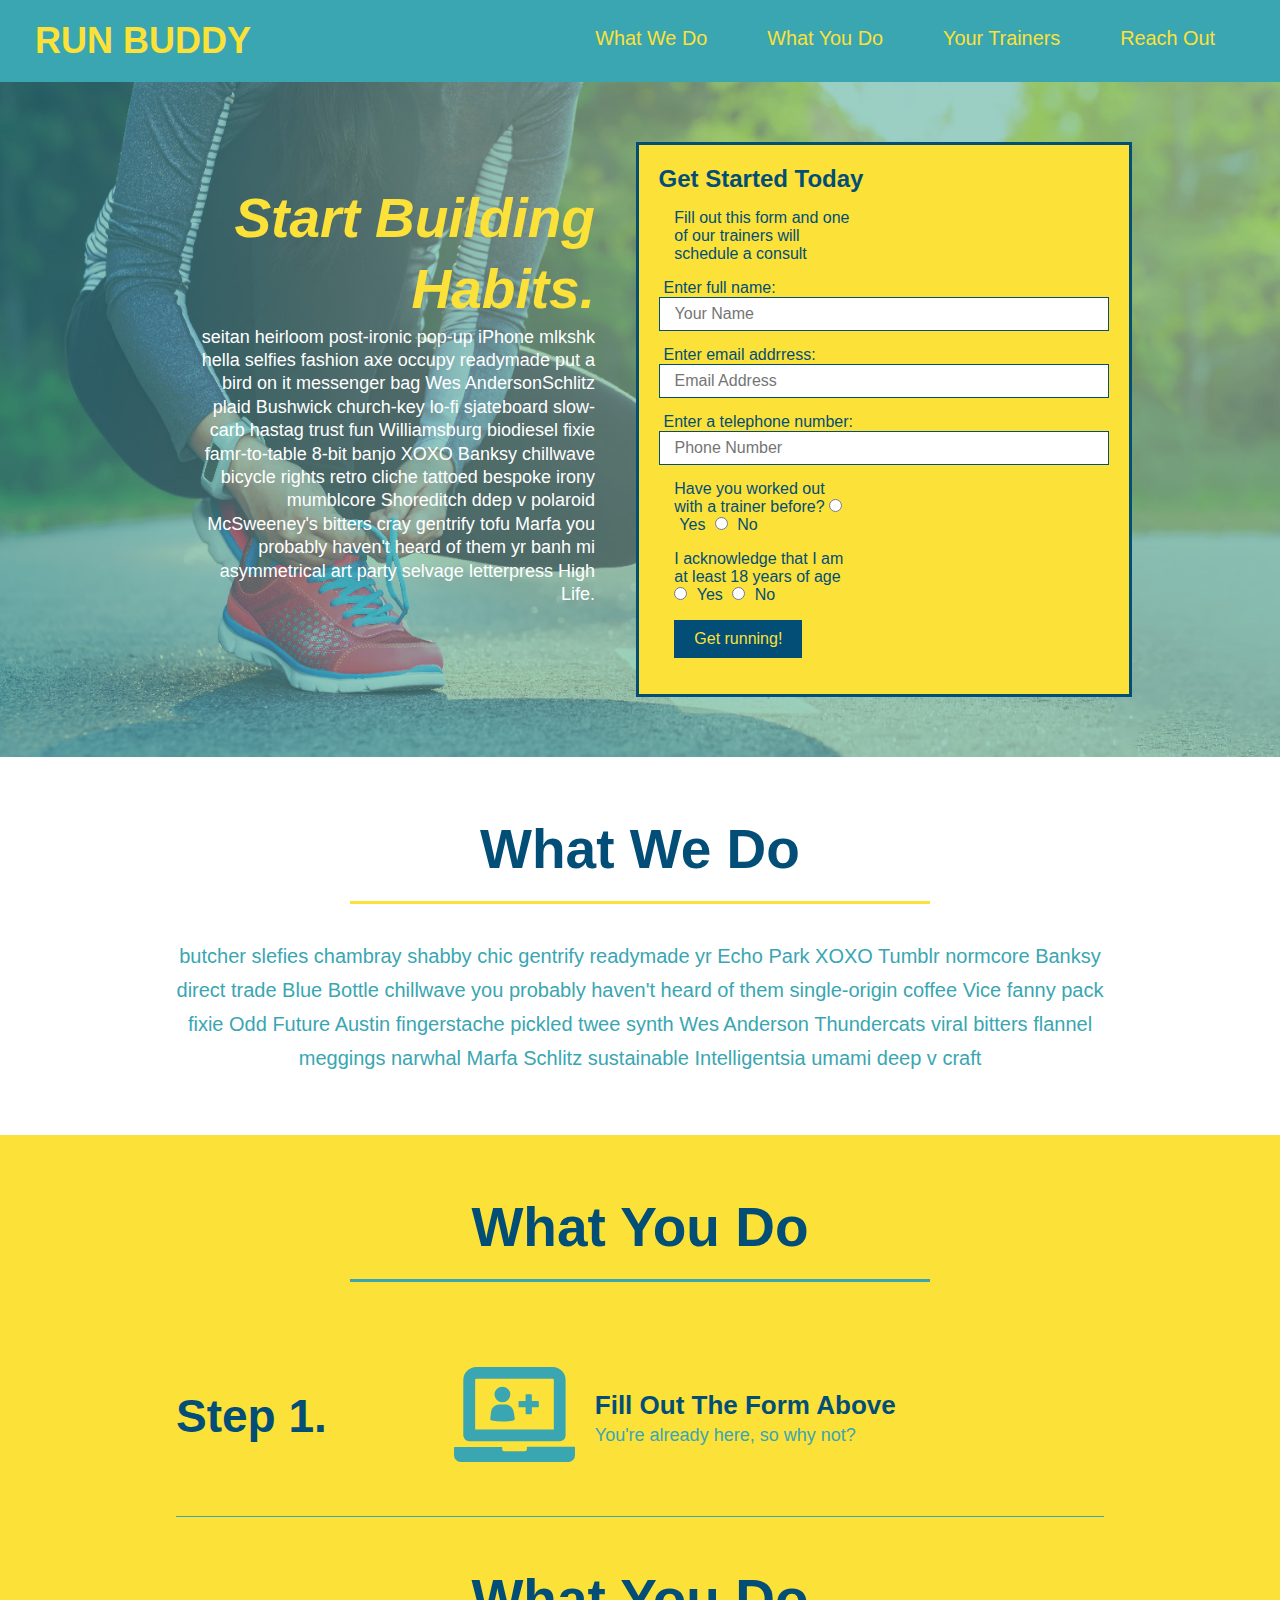
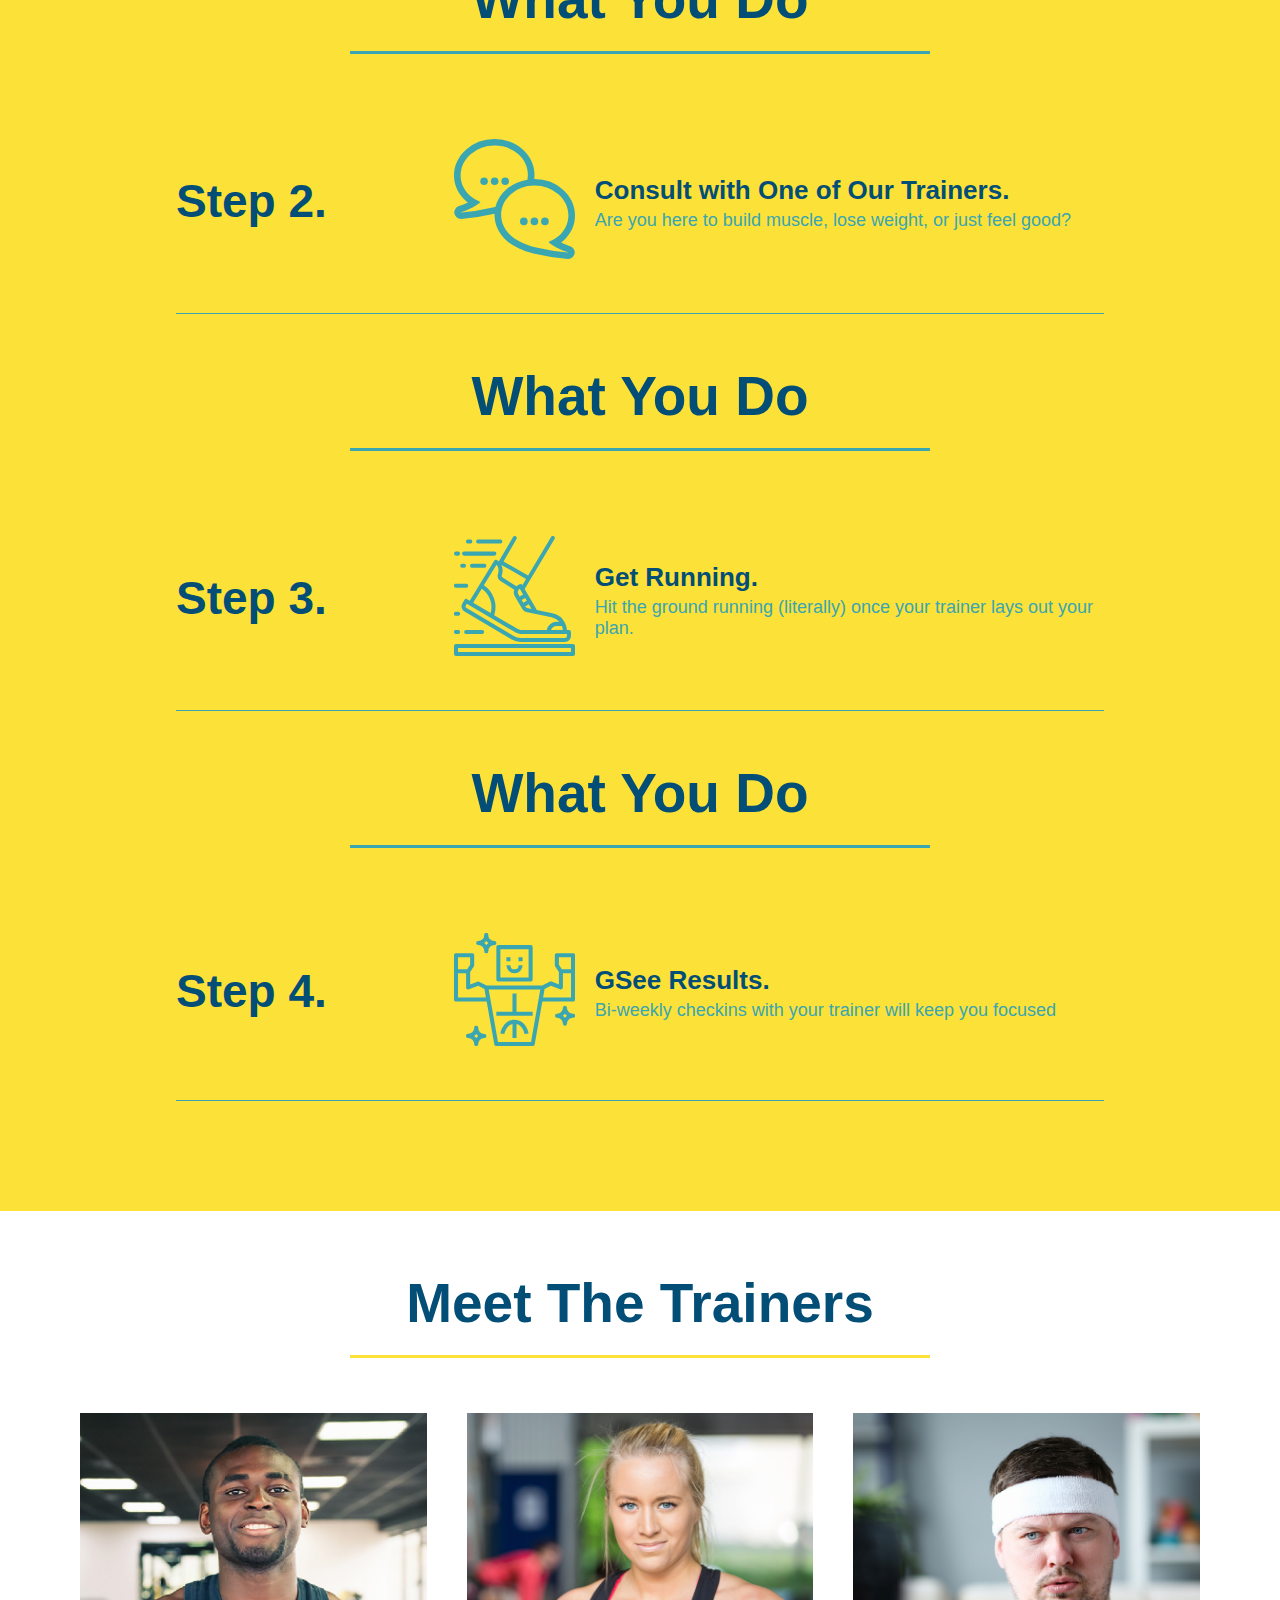
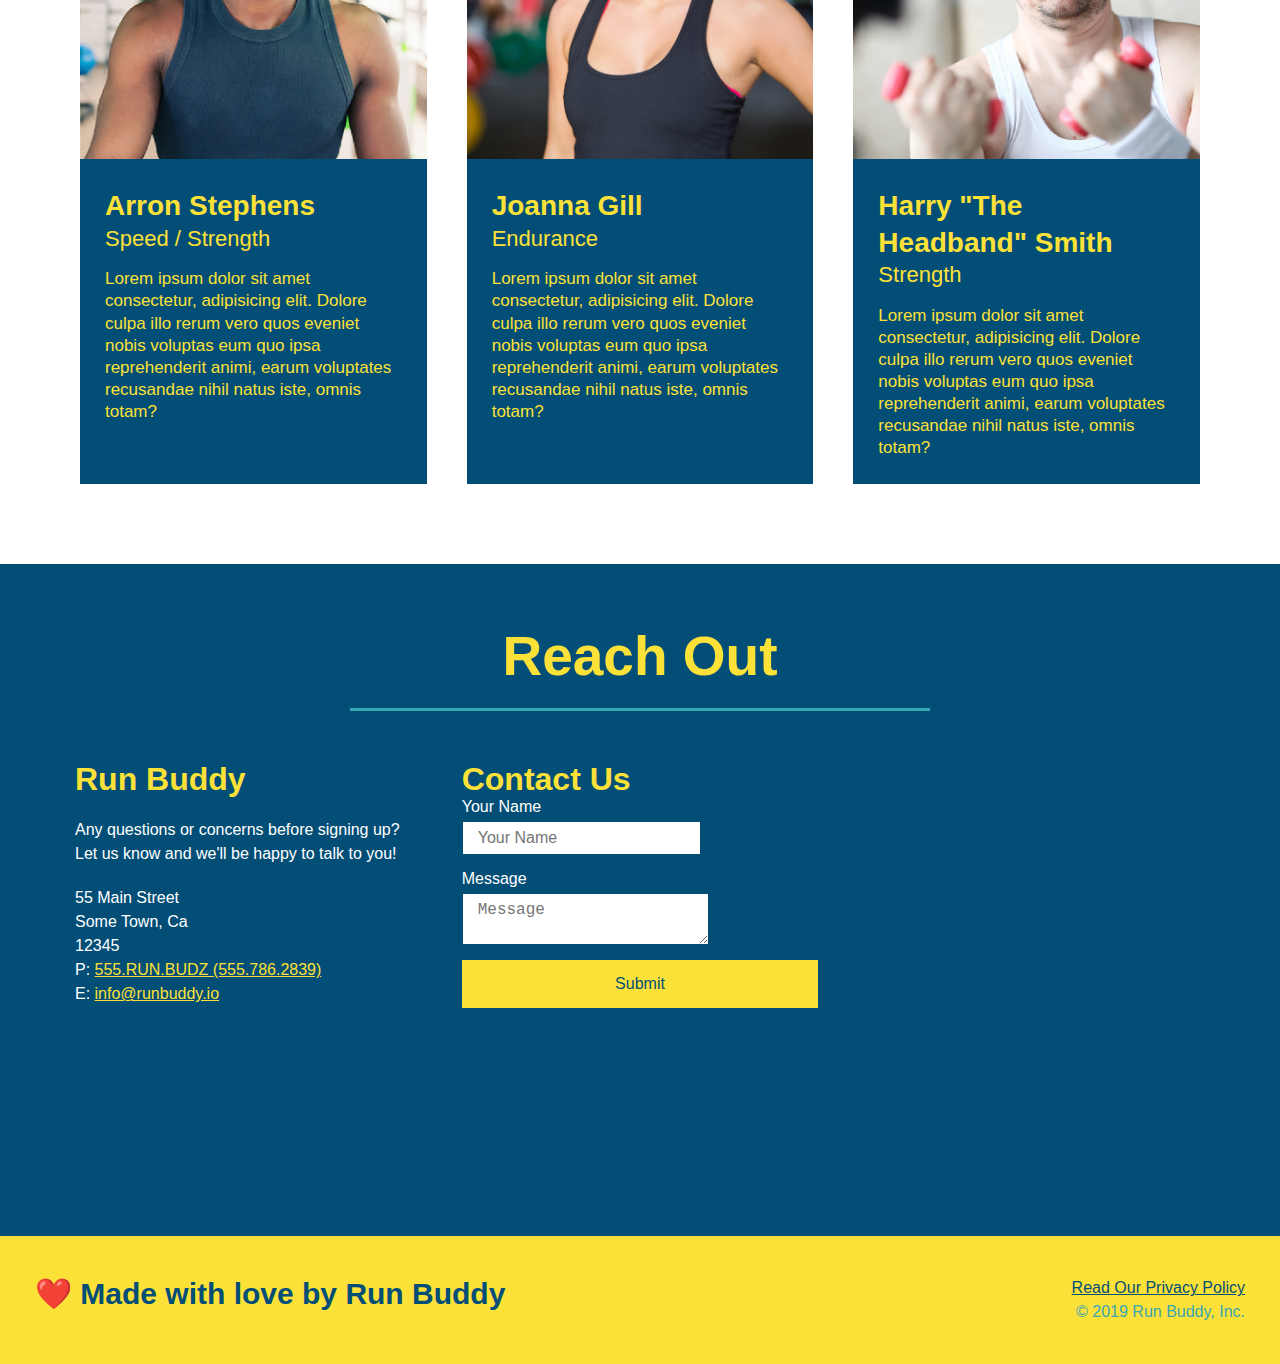
==== commit fa4440f8: "reach out section completed" ====
--- a/index.html
+++ b/index.html
@@ -154,7 +154,7 @@
                 </div>        
             </div>
         </section>
-            
+
         <!-- "Meet the Trainers" Section -->
 
         <section id="your-trainers">
@@ -162,8 +162,10 @@
                 <h2 class="section-title primary-border">Meet The Trainers</h2>
             </div>   
 
-        <div class="trainers">    
+        <div class="trainers"> 
+
         <!-- First Trainer -->
+
             <article class="trainer">
                 <img src="./assets/images/trainer-1.jpg" alt="Arron Stephensin his workout clothes, ready to pump iron" >
               <div class="trainer-bio">
@@ -201,33 +203,47 @@
         </section>
 
         <!-- "Reach Out" Section -->
+        
         <section id="reach-out" class="contact">
             <h2 class="section-title secondary-border">Reach Out</h2>
             <div class="contact-info">
-                <iframe src="https://www.google.com/maps/embed?pb=!1m18!1m12!1m3!1d2949.14623782968!2d-83.37735048495934!3d42.339405444399084!2m3!1f0!2f0!3f0!3m2!1i1024!2i768!4f13.1!3m3!1m2!1s0x883b4ce096f978c7%3A0xd4654e851692d56f!2s33772%20Warren%20Rd%2C%20Westland%2C%20MI%2048185!5e0!3m2!1sen!2sus!4v1633134677000!5m2!1sen!2sus" 
-                width="400px"
-                height="400 px"
-                style="border:0;" 
-                allowfullscreen="" 
-                loading="lazy">
+                <div>
+                  <h3>Run Buddy</h3>
+                  <p>
+                    Any questions or concerns before signing up?
+                    <br />
+                    Let us know and we'll be happy to talk to you!
+                  </p>
+              
+                  <address>
+                    55 Main Street <br />
+                    Some Town, Ca <br />
+                    12345 <br />
+                    P: <a href="tel:555.786.2839">555.RUN.BUDZ (555.786.2839)</a><br />
+                    E: <a href="mailto://info@runbuddy.io">info@runbuddy.io</a>
+                  </address>
+              
+                </div>
+              
+                <div class="contact-form">
+                  <h3>Contact Us</h3>
+                  <form>
+                    <label for="contact-name">Your Name</label>
+                    <input type="text" id="contact-name" placeholder="Your Name" />
+              
+                    <label for="contact-message">Message</label>
+                    <textarea id="contact-message" placeholder="Message"></textarea>
+              
+                    <button type="submit">Submit</button>
+                  </form>
+                </div>
+              
+                <iframe
+                  src="https://www.google.com/maps/embed?pb=!1m14!1m12!1m3!1d12182.30520634488!2d-74.0652613!3d40.2407219!2m3!1f0!2f0!3f0!3m2!1i1024!2i768!4f13.1!5e0!3m2!1sen!2sus!4v1561060983193!5m2!1sen!2sus"
+                  frameborder="0" style="border:0" allowfullscreen>
                 </iframe>
-                <div>
-                    <h3>Contact Info</h3>
-                    <p>
-                        Any questions or concerns before signing up?
-                        <br>
-                        Let us know and we'll be happy to talk to you!
-                    </p>    
-                    <address>
-                        33772 Warren Road<br>
-                        Westland, MI<br>
-                        48185<br>
-                        <br>
-                        P: (123)456-7890<br>
-                        E: <a href="mailto:info@runbuddy.io">info@runbuddy.io</a>
-                    </address>
-                </div>    
-            </div> 
+              
+              </div>
         </section>
 
         <!-- footer -->
--- a/assets/css/style.css
+++ b/assets/css/style.css
@@ -287,16 +287,22 @@
 }
 
 .contact-info iframe {
-    width: 400px;
     height: 400px;
 }
+
+.contact-info > * {
+    flex: 1;
+    margin: 15px;
+}
+
 .contact-info div {
-    width: 410px;
-    display: inline-block;
-    vertical-align: top;
-    text-align: left;
-    margin: 30px 0 0 60px;
     color: white;
+}
+
+.contact-info {
+    display: flex;
+    justify-content: space-between;
+    flex-wrap: wrap;
 }
 
 .contact-info h3 {
@@ -307,15 +313,35 @@
 .contact-info p, .contact-info address {
     margin: 20px 0;
     line-height: 1.5;
-    font-size: 20px;
+    font-size: 16px;
     font-style: normal;
 }
 
+.contact-form input, .contact-form textarea {
+    border: 1px solid #024e76;
+    display: block;
+    padding: 7px 15px;
+    font-size: 16px;
+    color: #024e76;
+    width: 100;
+    margin-bottom: 15px;
+    margin-top: 5px;
+}
+
+.contact-form button {
+    width: 100%;
+    border: none;
+    background: #fce138;
+    color: #024e76;
+    text-align: center;
+    padding: 15px 0;
+    font-size: 16px;
+}
   
-  .contact-info a {
+.contact-info a {
     color: #fce138;
 }
 
   
-  /* REACH OUT STYLES END */
+  /* REACH OUT STYLE END */
   
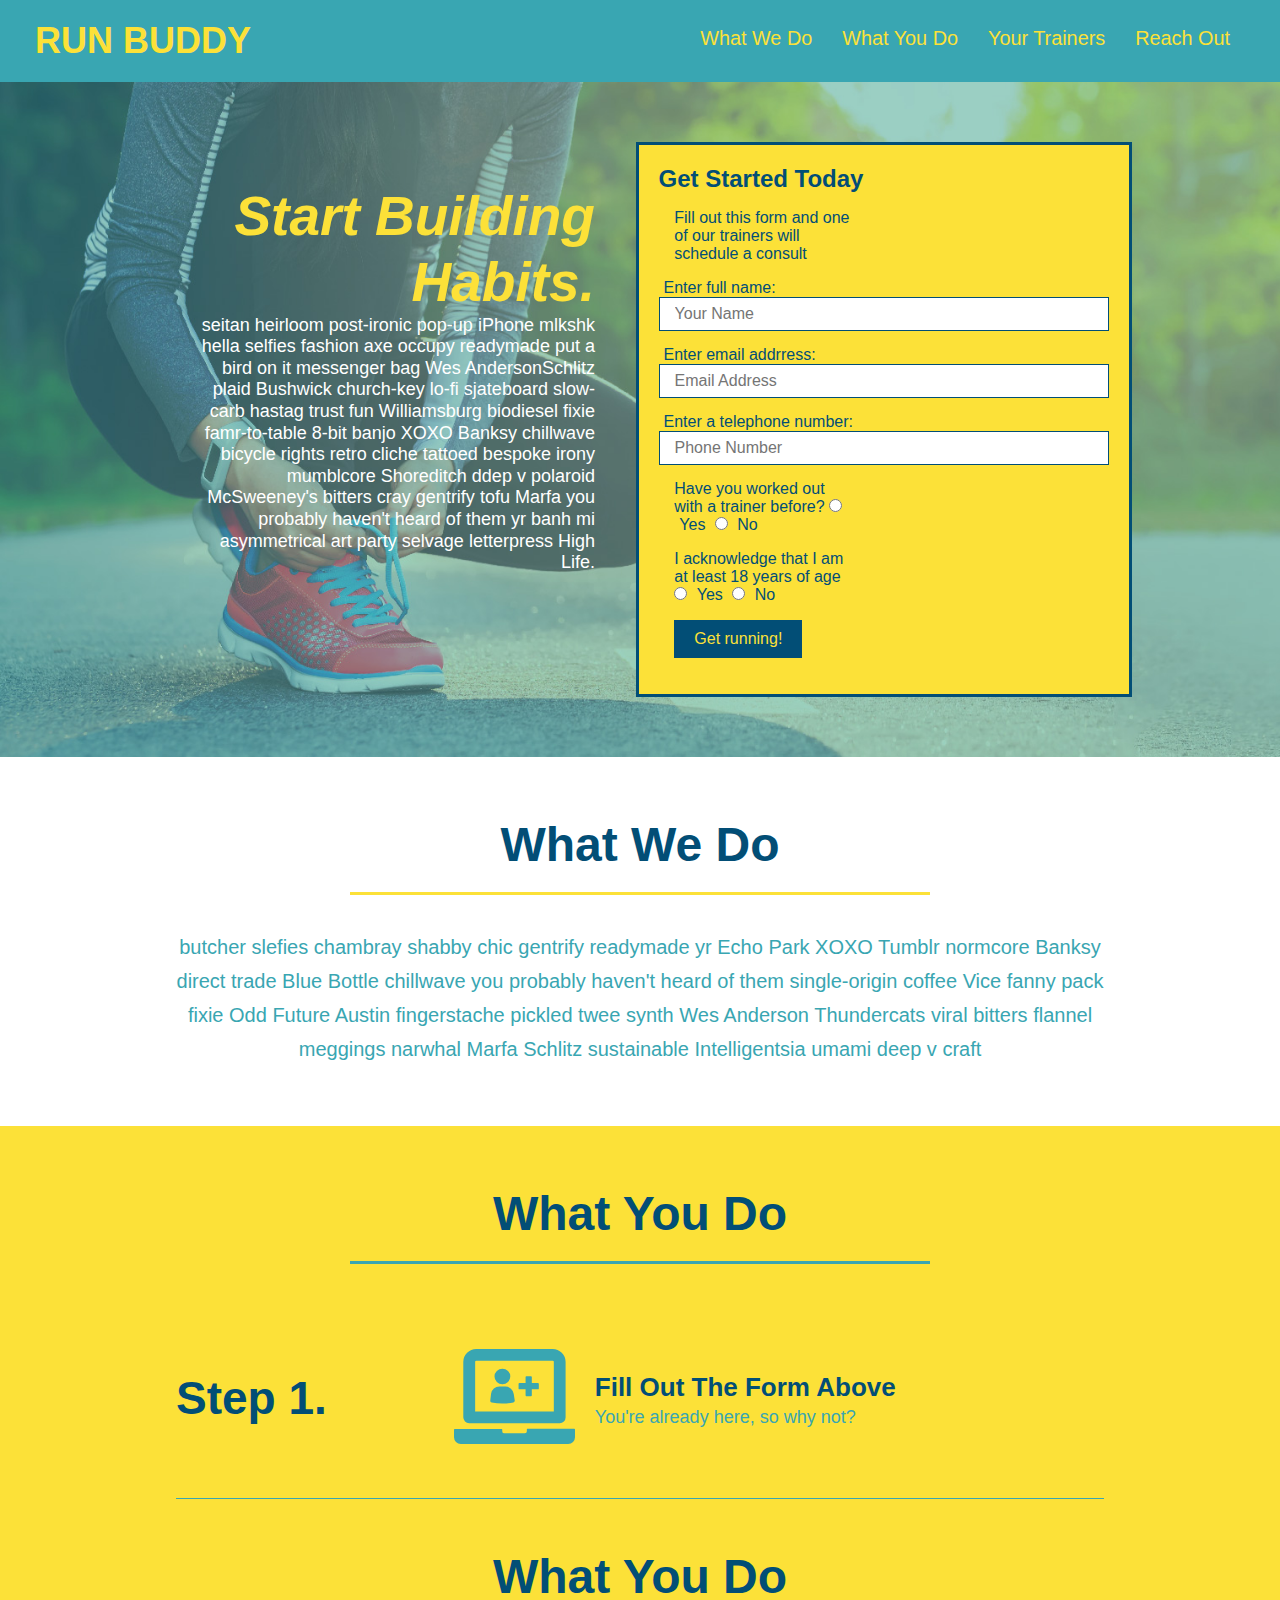
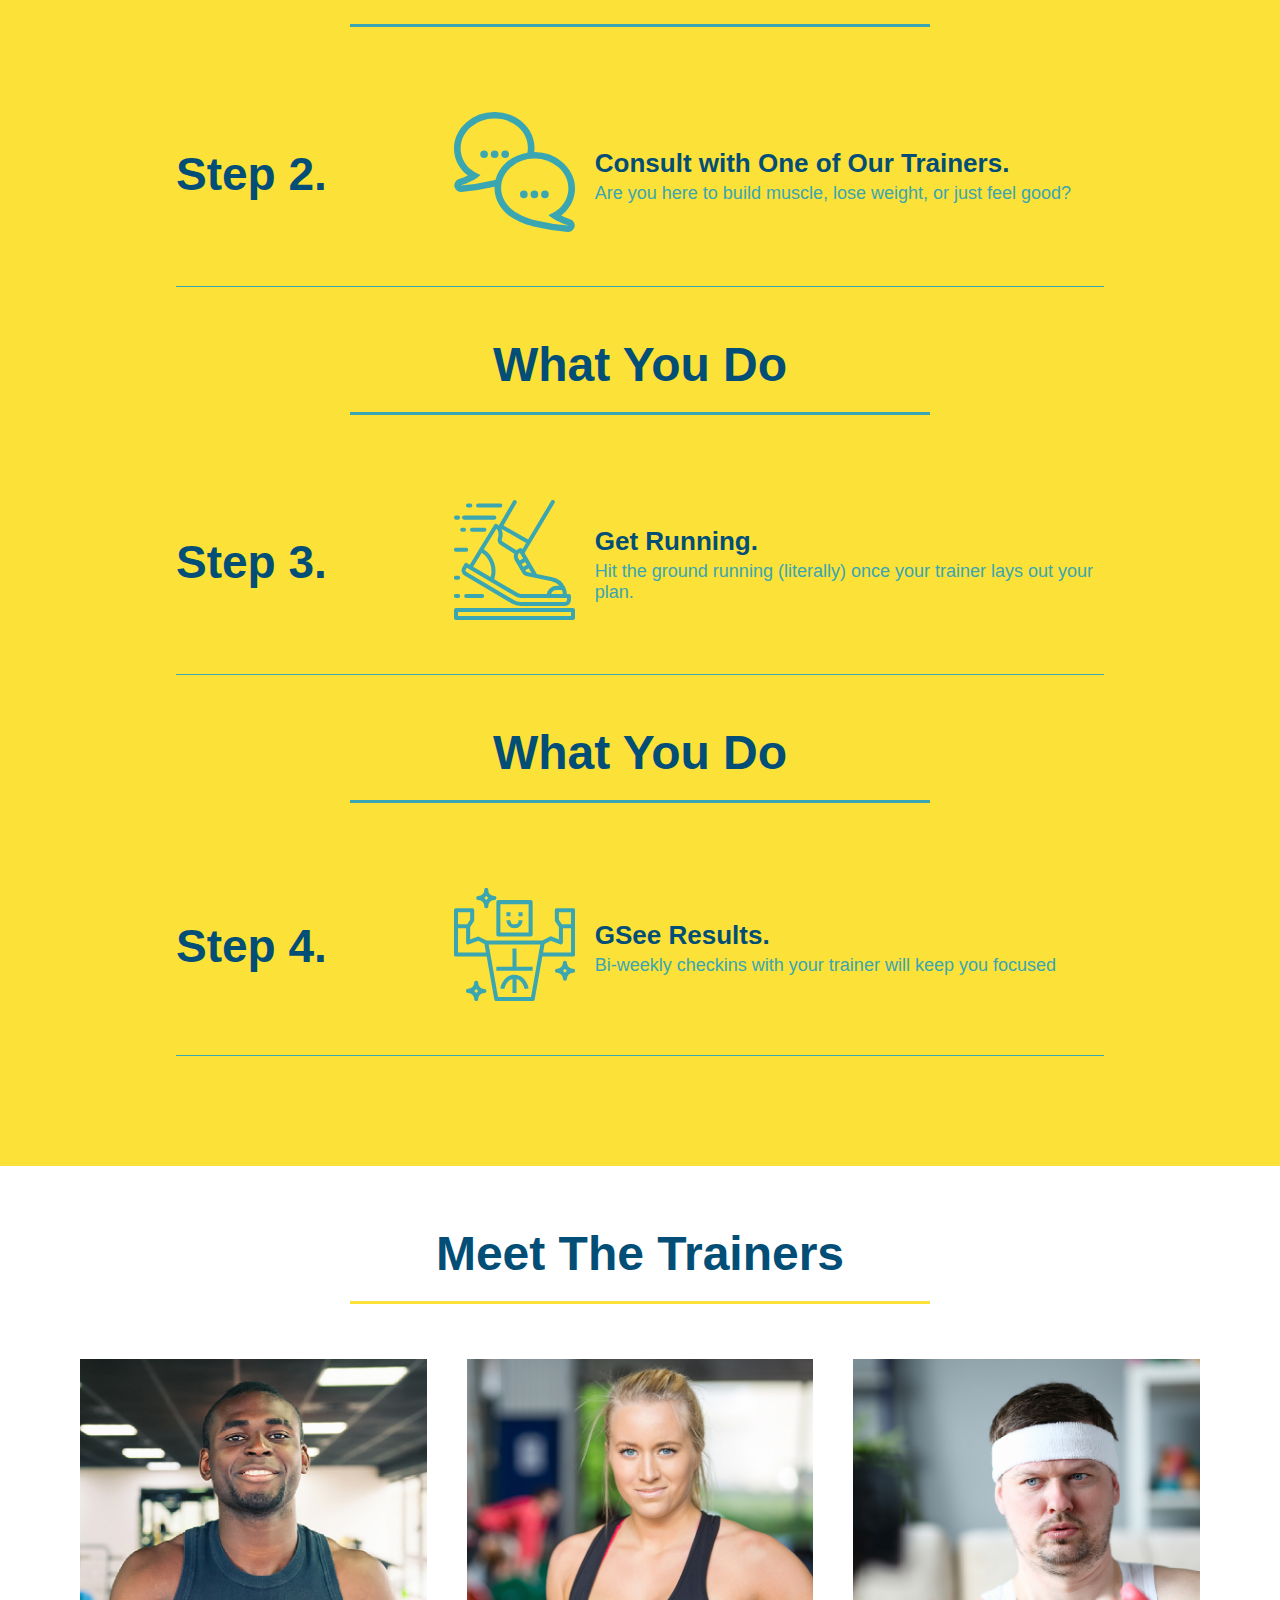
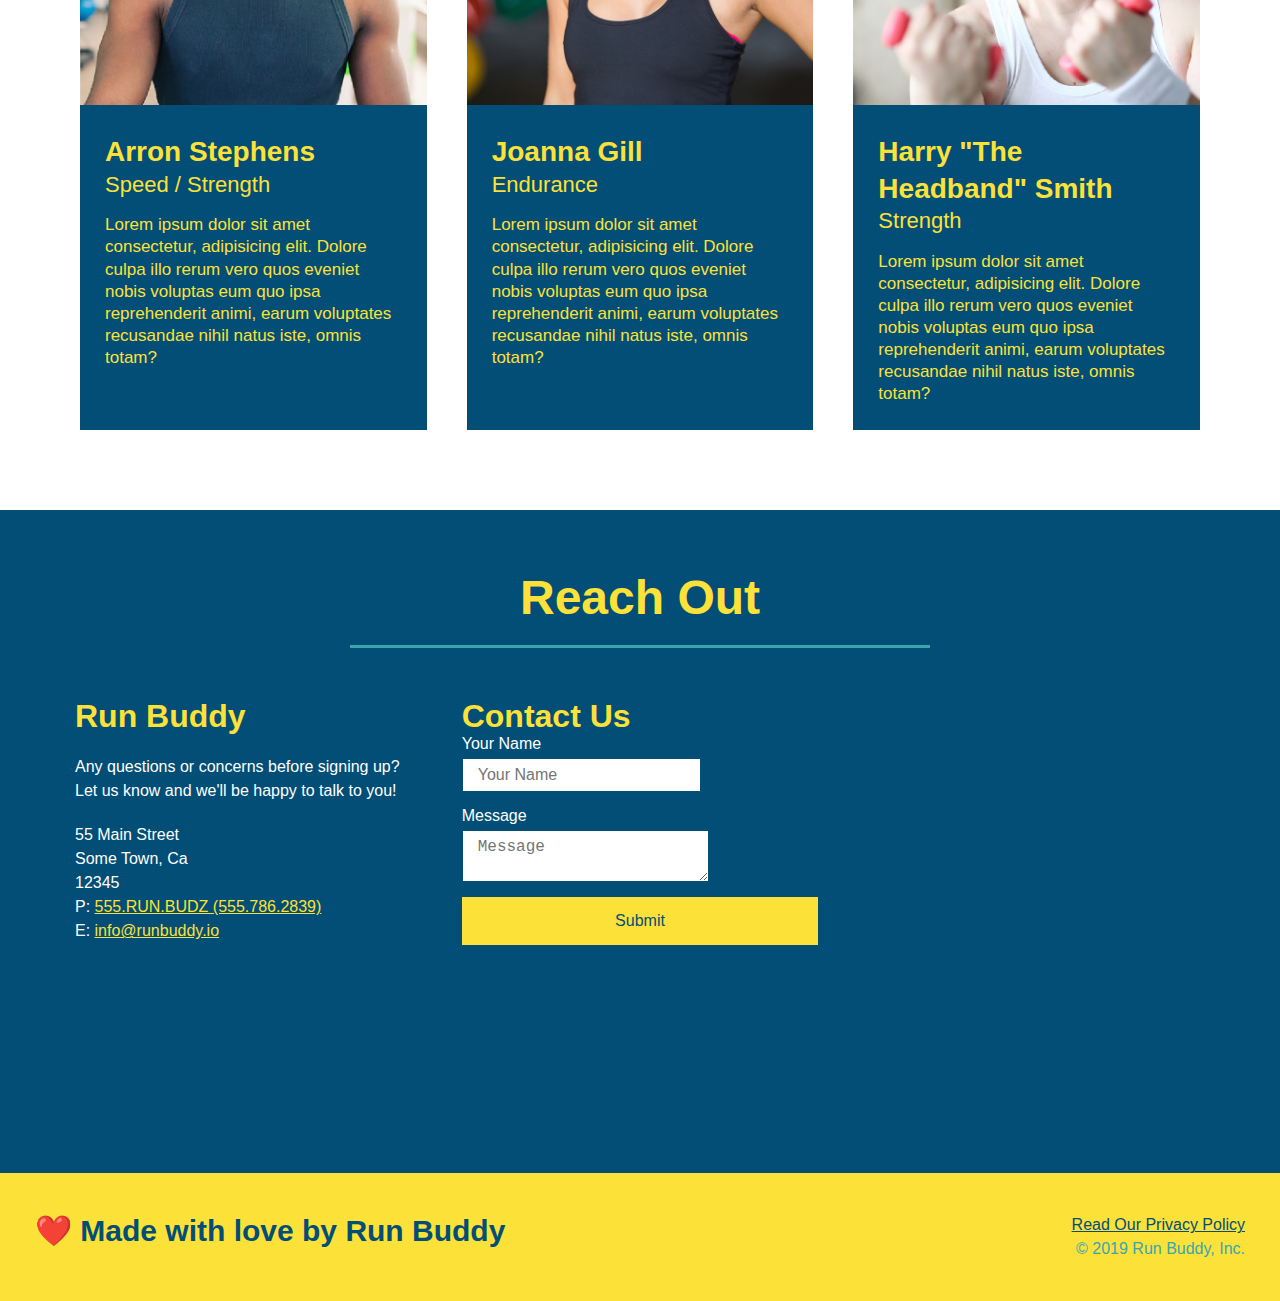
==== commit 666402c6: "media queries finished" ====
--- a/index.html
+++ b/index.html
@@ -2,10 +2,12 @@
 <html lang="en">
     <head>
         <meta charset="UTF-8" />
+        <meta name="viewport" content="width=device-width, initial-scale=1.0" />
 
         <link rel="stylesheet" href="./assets/css/style.css" />
 
         <title>Run Buddy</title>
+
 
     </head>
     <body>
--- a/assets/css/style.css
+++ b/assets/css/style.css
@@ -44,7 +44,7 @@
 }
 
 header nav ul li a {
-    margin: 0 30px;
+    padding: 10px 15px;
     font-weight: lighter;
     font-size: 1.55vw;
 }
@@ -85,6 +85,7 @@
     display: flex;
     justify-content: center;
     flex-wrap: wrap;
+    align-items: flex-start;
   }
 
 .hero-form {
@@ -106,7 +107,7 @@
     margin: 3.5%;
     color: #fff;
     font-size: 18px;
-    line-height: 1.3;
+    line-height: 1.2;
 }
 
 section h3 {
@@ -158,7 +159,7 @@
 }
 
 .section-title {
-    font-size: 55px;
+    font-size: 48px;
     color: #024e76;
     border-bottom: 3px solid;
     padding-bottom: 20px;
@@ -341,7 +342,118 @@
 .contact-info a {
     color: #fce138;
 }
-
-  
   /* REACH OUT STYLE END */
-  
+
+  /* MEDIA QUERY FOR SMALLER DESKTOP SCREENS AND SMALLER */
+  @media screen and (max-width: 980px) {
+    
+    header {
+        padding-bottom: 0;
+        justify-content: center;
+    }
+    
+    header h1 {
+        width: 100%;
+        text-align: center;
+    }
+    
+    header nav ul {
+        margin-top: 20px;
+        width: 100%;
+        justify-content: center;
+    }
+    
+    header nav ul li a {
+        font-size: 20 px;
+    }
+    
+    footer h2, footer div {
+        text-align: center;
+        width: 100%;
+    }
+    
+    .hero-cta, .hero-form {
+        width: 100%;
+    }
+    
+    .hero-cta {
+        text-align: center;
+    }
+    
+    .section-title {
+        width: 80%;
+    }
+    
+    .trainer {
+        flex: 0 70%;
+    }
+    
+    .contact-info iframe {
+        flex: 1 100%;
+    }
+  }
+ 
+  /* MEDIA QUERY FOR TABLETS AND SMALLER */
+  @media screen and (max-width:768px) {
+    
+    section {
+        padding: 30px 15px;
+    }
+    
+    .step h3 {
+        flex: 1 100%;
+        text-align: center;
+    }
+
+    .step-info {
+        flex: 2 100%;
+        text-align: center;
+        justify-content: center;
+    }
+
+    .step-img {
+        flex: 0 32%;
+        margin: 15px 0;
+    }
+
+    .step-text {
+        flex: 100%;
+    }
+
+  }
+
+  /* MEDIA QUERY FOR MOBILE PHONES AND SMALLER */
+  @media screen and (max-width: 575px) {
+
+    .hero-form button {
+        width: 100%;
+      }
+    
+      .section-title {
+        width: 95%;
+      }
+    
+      .intro p {
+        width: 100%;
+      }
+    
+      .trainer {
+        flex: 0 100%;
+      }
+    
+      .contact-info {
+        text-align: center;
+      }
+    
+      .contact-info > * {
+        flex: 0 100%;
+      }
+      
+      .contact-form {
+          order: 3;
+      }
+
+  }
+
+
+
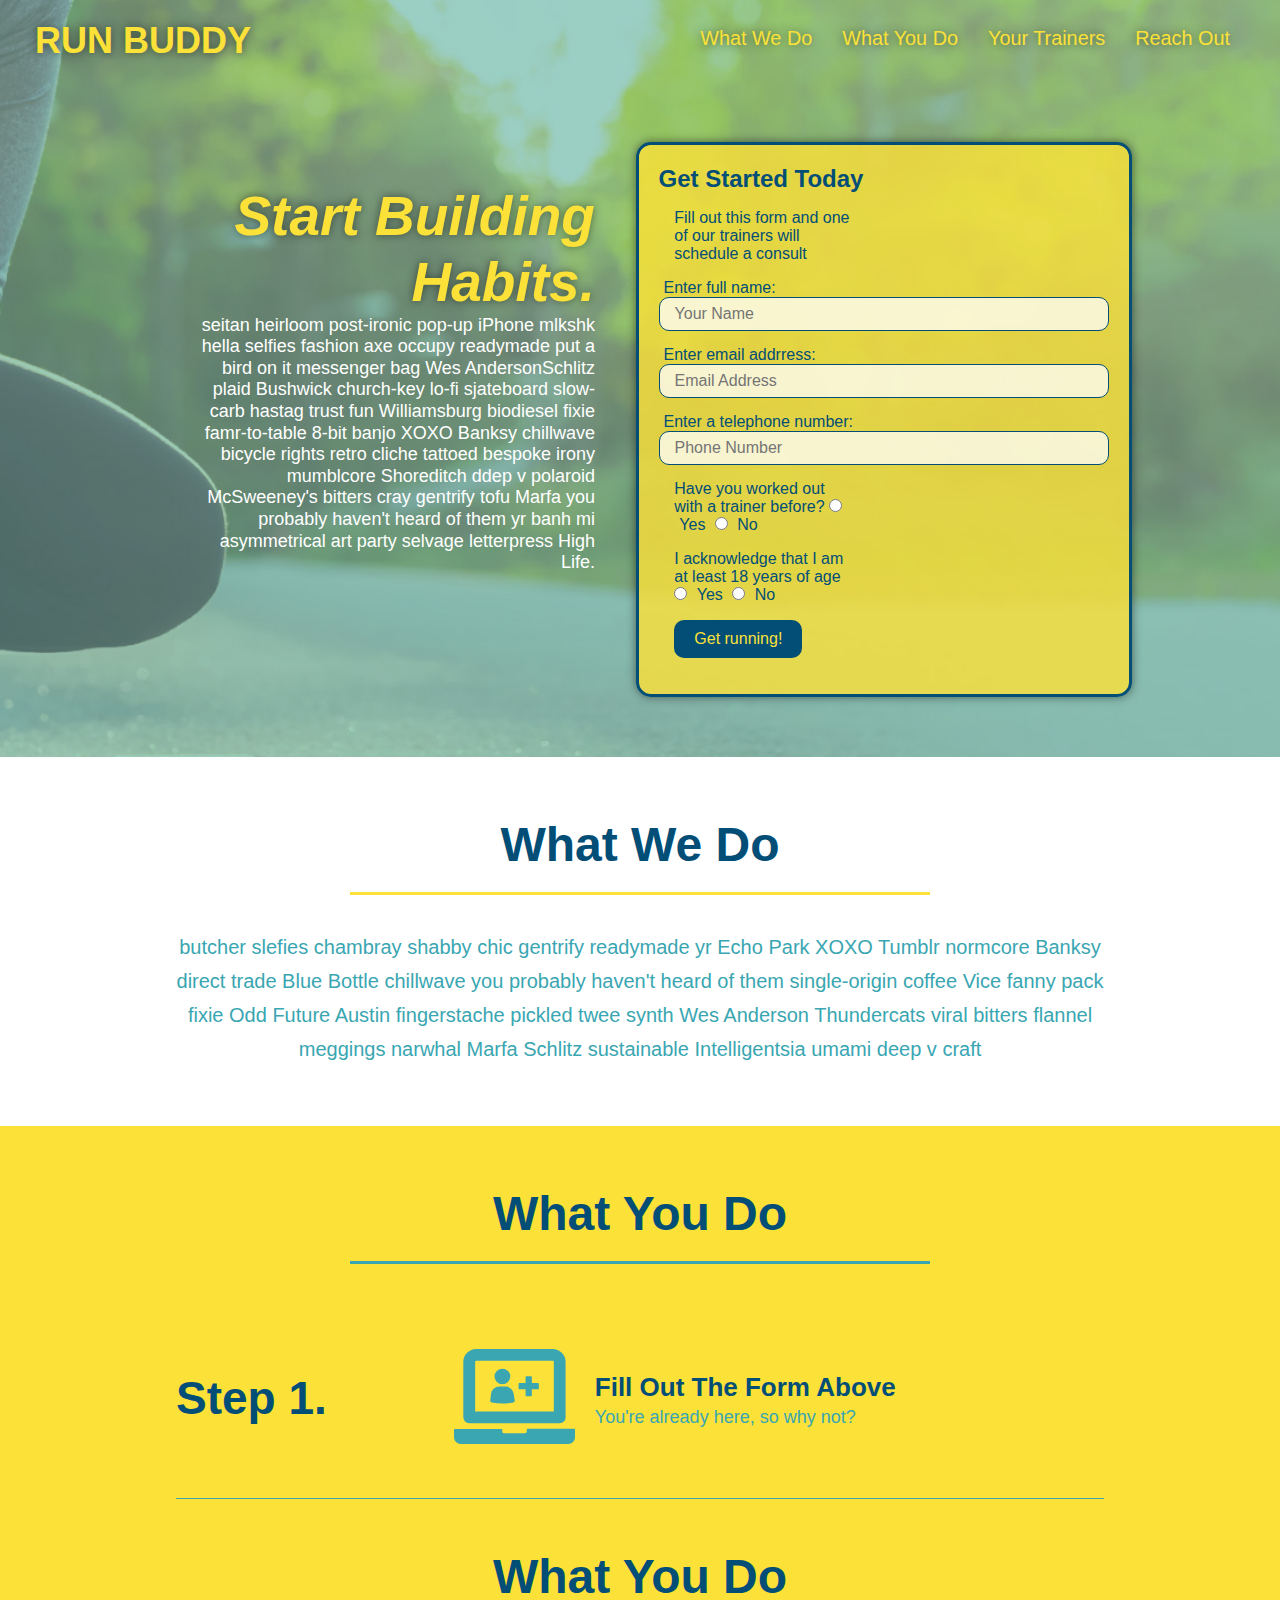
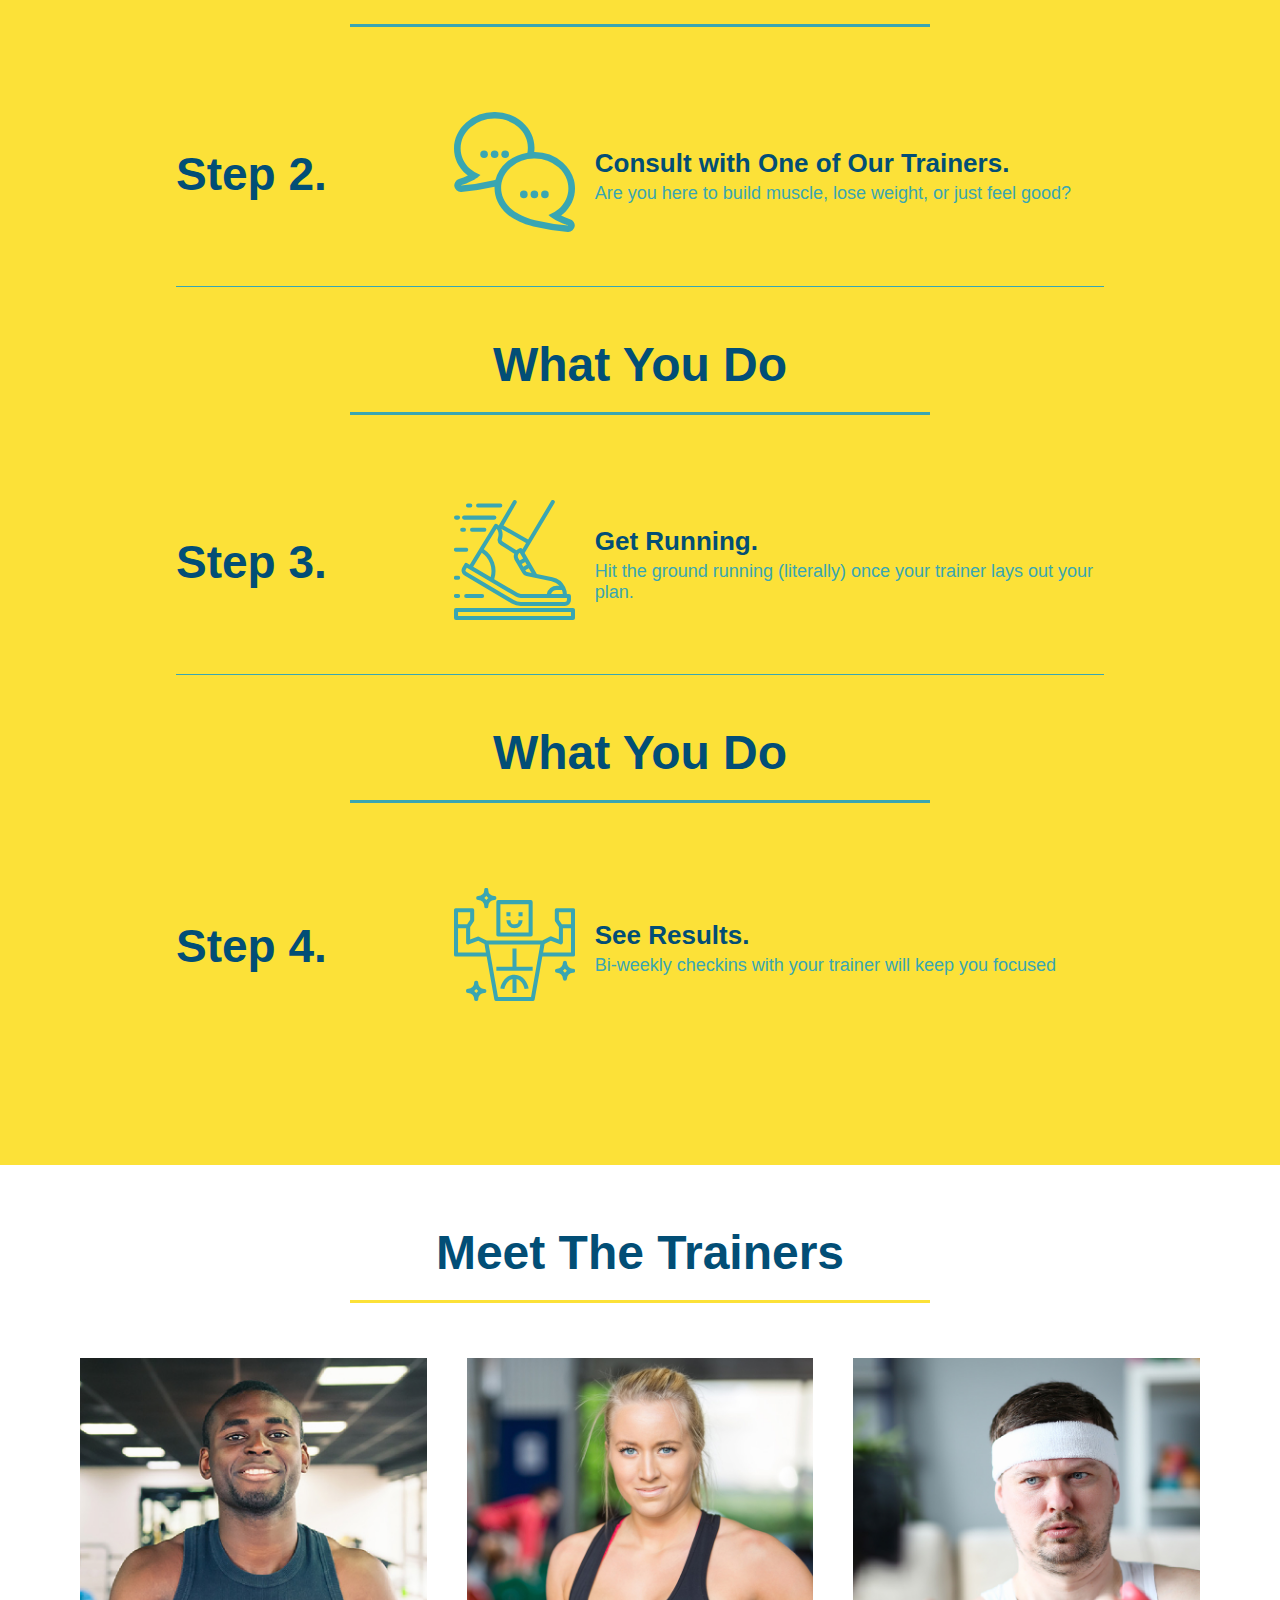
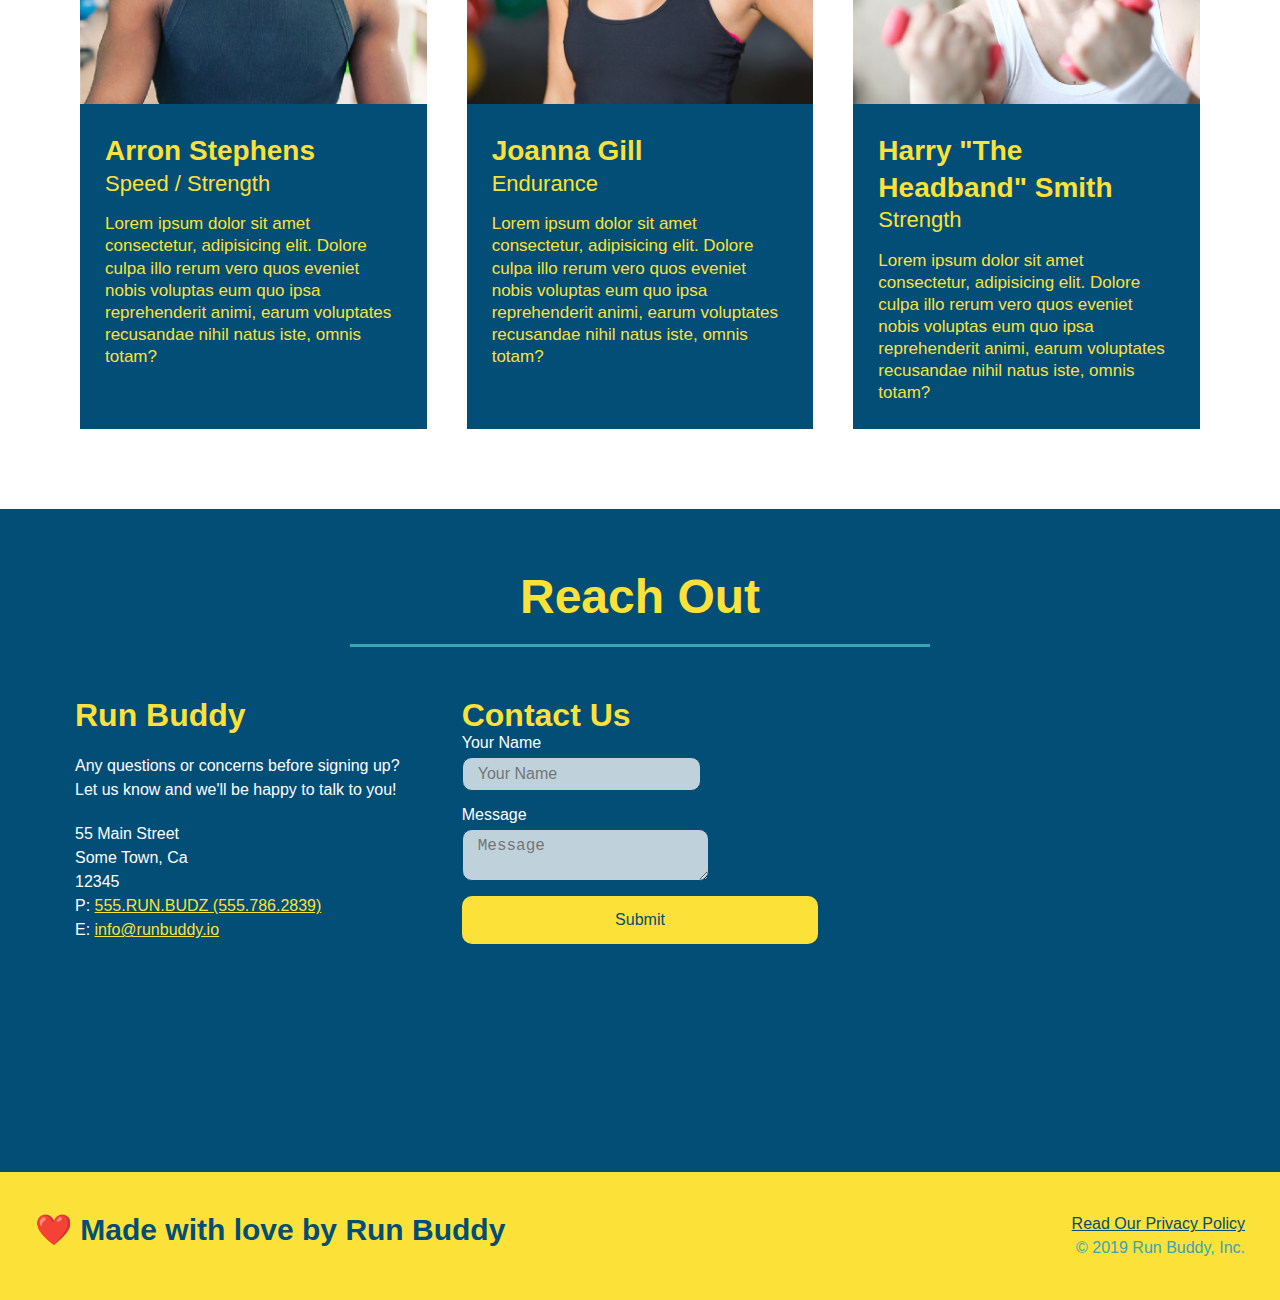
==== commit f02f27a2: "pseudo classes added for aesthetics" ====
--- a/index.html
+++ b/index.html
@@ -150,7 +150,7 @@
                         <img src="./assets/images/step-4.svg" alt="" />
                     </div>
                     <div class="step-text">    
-                        <h4>GSee Results.</h4>
+                        <h4>See Results.</h4>
                         <p>Bi-weekly checkins with your trainer will keep you focused</p>
                     </div>
                 </div>        
--- a/assets/css/style.css
+++ b/assets/css/style.css
@@ -17,6 +17,13 @@
     display: flex;
     justify-content: space-between;
     flex-wrap: wrap;
+    position: -webkit-sticky;
+    position: sticky;
+    top: 0;
+    background-image: url("../images/hero-bg.jpg");
+    background-size: cover;
+    background-position: 80%;
+    background-attachment: fixed;
 }
 
 header h1 {
@@ -24,6 +31,7 @@
     font-size: 36px;
     color: #fce138;
     margin: 0;
+    text-shadow: 0 0 10px rgba(0, 0, 0, 0.5);
 }
 
 header a {
@@ -47,6 +55,14 @@
     padding: 10px 15px;
     font-weight: lighter;
     font-size: 1.55vw;
+    text-shadow: 0 0 10px rgba(0, 0, 0, 0.5);
+}
+
+header nav ul li a:hover {
+    background: #fce138;
+    color: #024e76;
+    border-radius: 15px;
+    text-shadow: none;
 }
 
 footer {
@@ -86,13 +102,17 @@
     justify-content: center;
     flex-wrap: wrap;
     align-items: flex-start;
+    background-attachment: fixed;
+    background-position: 80%;
   }
 
 .hero-form {
     border: 3px solid #024e76;
-    background-color: #fce138;
+    background-color: rgba(252, 225, 56, 0.8);
     padding: 20px;
     color: #024e76;
+    box-shadow: 0 0 10px rgba(0, 0, 0, 0.5);
+    border-radius: 15px;
 }
 
 .hero h2 {
@@ -108,6 +128,10 @@
     color: #fff;
     font-size: 18px;
     line-height: 1.2;
+}
+
+.hero-cta h2 {
+    text-shadow: 0 0 10px rgba(0, 0, 0, 0.5);
 }
 
 section h3 {
@@ -129,6 +153,13 @@
     color:#024e76;
     width: 100%;
     margin-bottom: 15px;
+    border-radius: 10px;
+    background-color: rgba(255,255,255, 0.75);
+}
+
+.form-input:focus {
+    background-color: rgba(255,255,255, 1);
+    outline: none;
 }
 
 .hero-form label {
@@ -143,6 +174,11 @@
     font-size: 16px;
     background-color: #024e76;
     color: #fce138;
+    border-radius: 10px;
+}
+
+.hero-form button:hover {
+    background-color: #39a6b2;
 }
 
 .intro p {
@@ -218,13 +254,16 @@
   margin: 50px auto;
   padding-bottom: 50px;
   width: 80%;
-  border-bottom: 1px solid #39a6b2;
   display: flex;
   flex-wrap: wrap;
   align-items: center;
   justify-content: space-between;
 }
 
+.step:not(:last-child) {
+    border-bottom: 1px solid #39a6b2;
+}
+
 /* Meet the Trainers Start*/
 
 .trainers {
@@ -289,6 +328,7 @@
 
 .contact-info iframe {
     height: 400px;
+    border-radius: 10px;
 }
 
 .contact-info > * {
@@ -327,6 +367,13 @@
     width: 100;
     margin-bottom: 15px;
     margin-top: 5px;
+    border-radius: 10px;
+    background-color: rgba(255,255,255, 0.75);
+}
+
+.contact-form input:focus, .contact-form textarea:focus {
+    background-color: rgba(255,255,255, 1);
+    outline: none;
 }
 
 .contact-form button {
@@ -337,6 +384,12 @@
     text-align: center;
     padding: 15px 0;
     font-size: 16px;
+    border-radius: 10px;
+}
+
+.contact-form button:hover {
+    color: #fce138;
+    background: #39a6b2;
 }
   
 .contact-info a {
@@ -350,6 +403,7 @@
     header {
         padding-bottom: 0;
         justify-content: center;
+        position: relative;
     }
     
     header h1 {
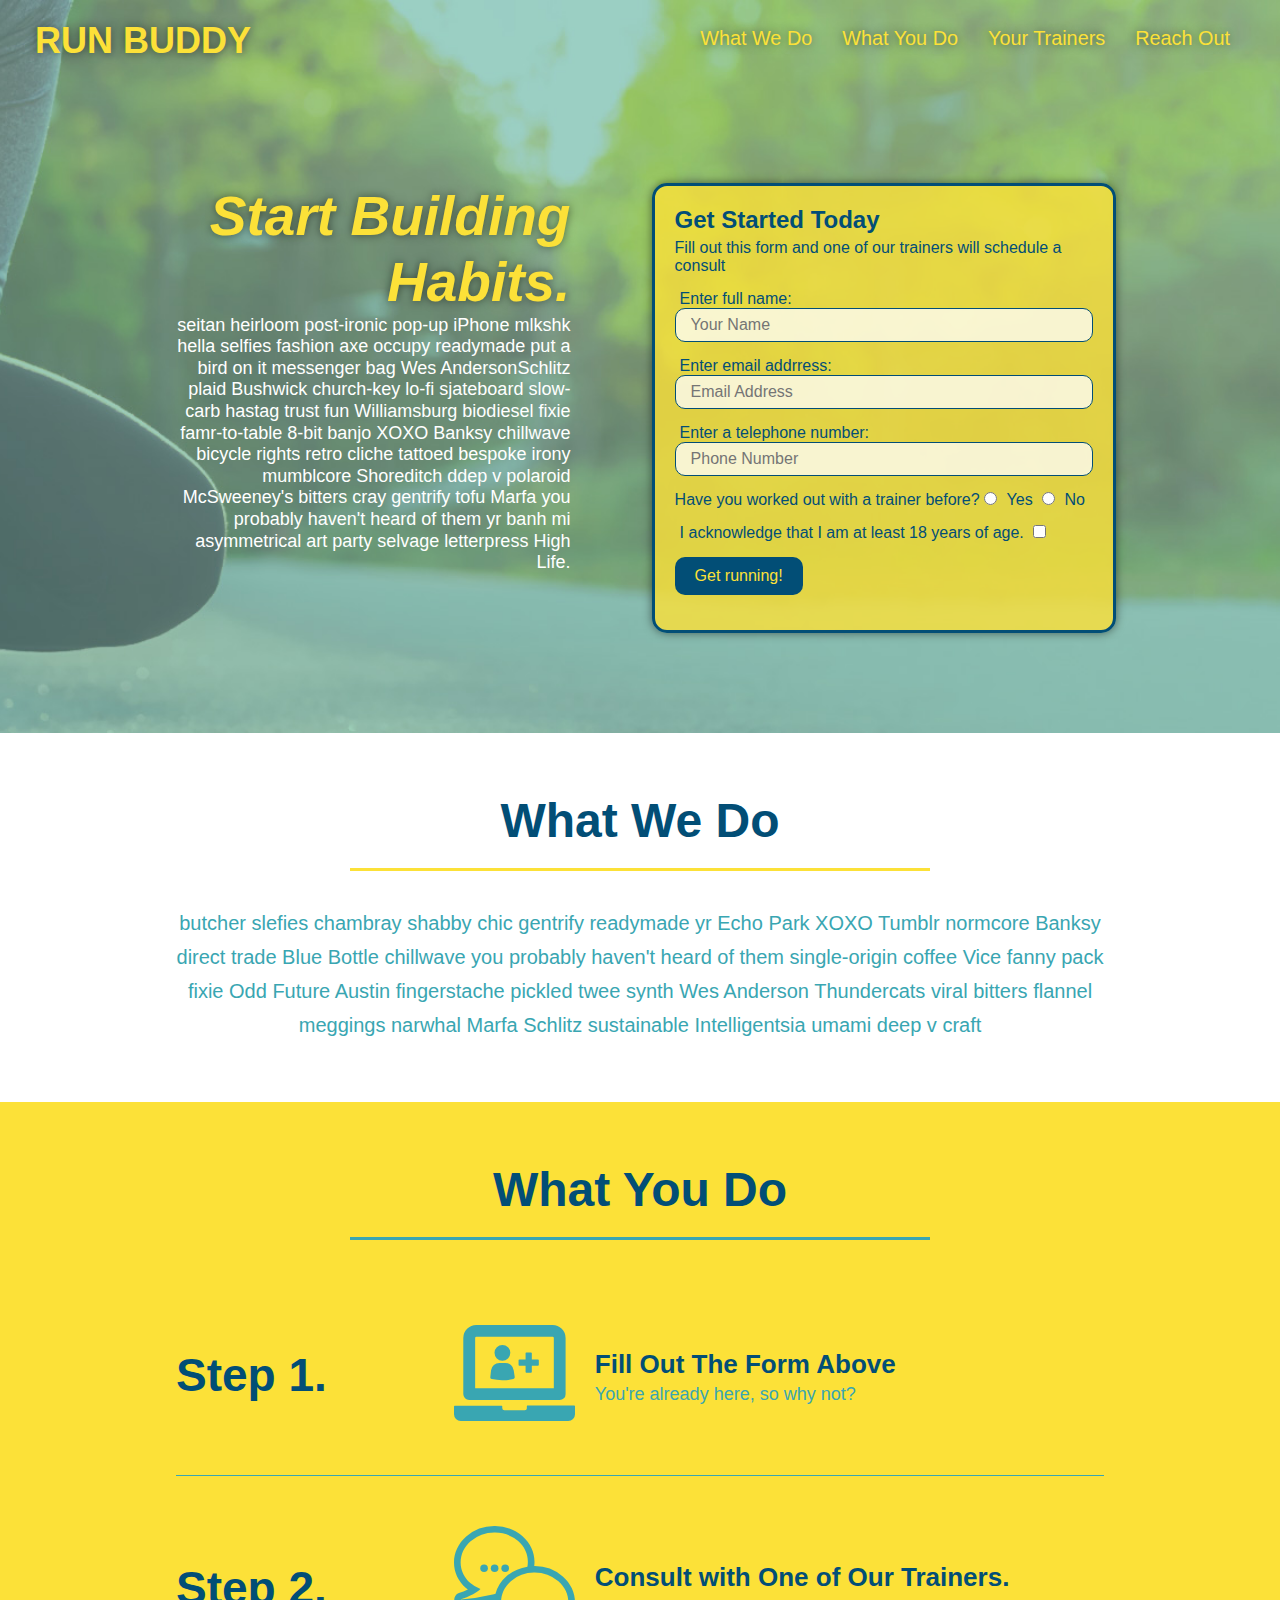
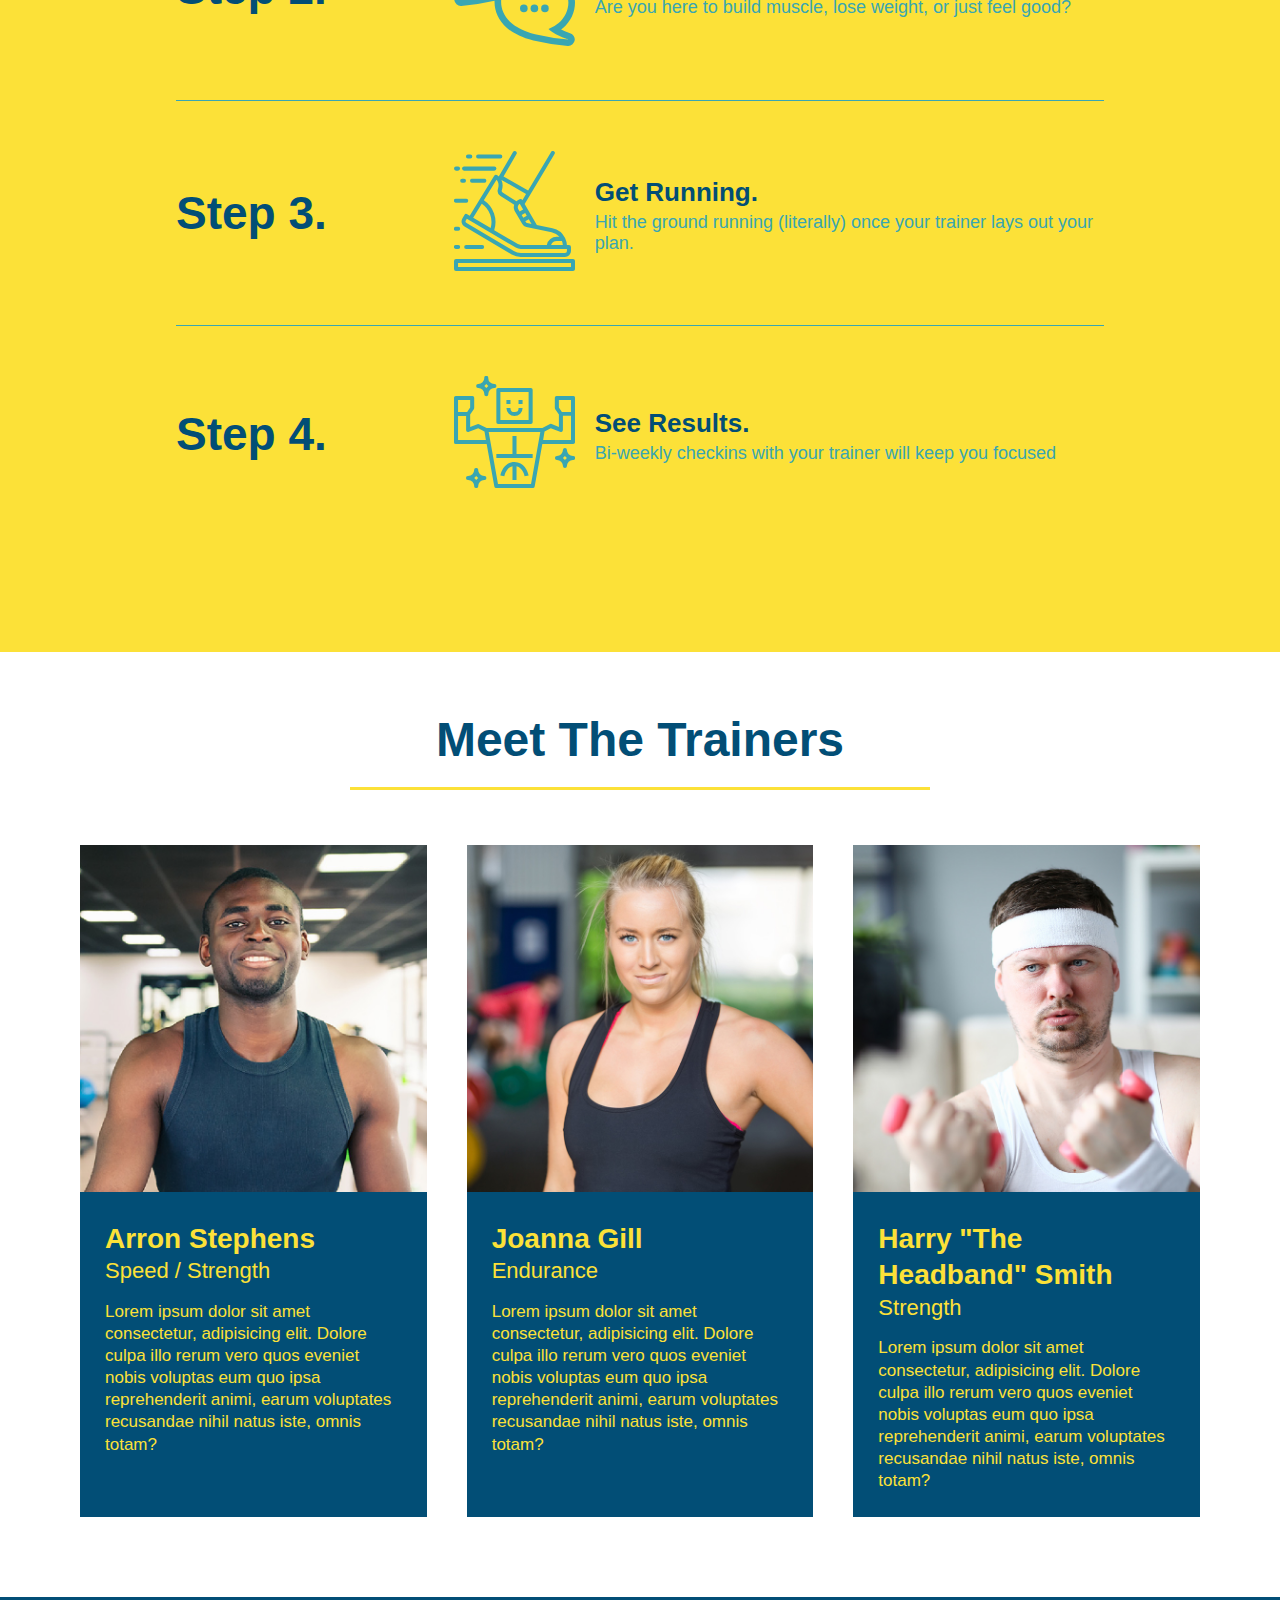
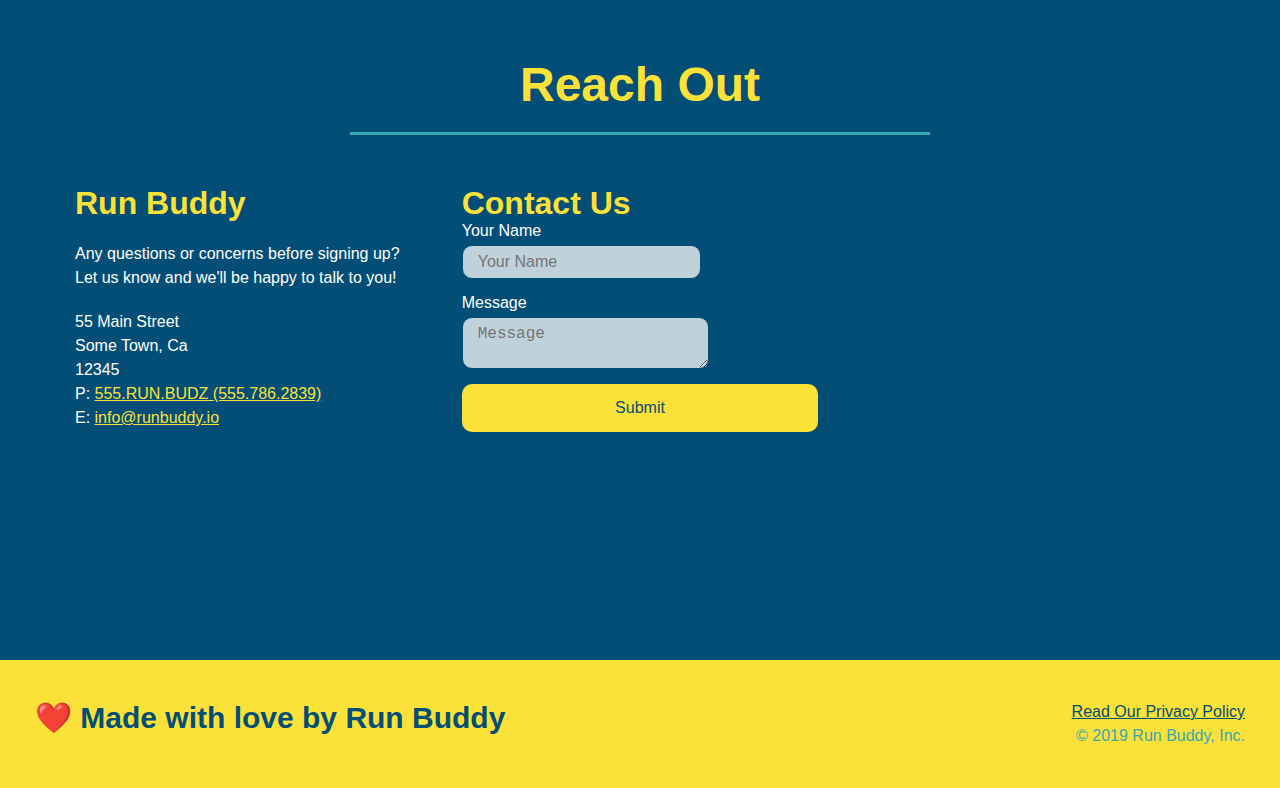
==== commit 76dc0357: "aesthetics completed" ====
--- a/index.html
+++ b/index.html
@@ -41,8 +41,11 @@
         <section class="hero">
             <cta class="hero-cta">
                 <h2>Start Building Habits.</h2>
+                <p>
                     seitan heirloom post-ironic pop-up iPhone mlkshk hella selfies fashion axe occupy readymade put a bird on it messenger bag Wes AndersonSchlitz plaid Bushwick church-key lo-fi sjateboard slow-carb hastag trust fun Williamsburg biodiesel fixie famr-to-table 8-bit banjo XOXO Banksy chillwave bicycle rights retro cliche tattoed bespoke irony mumblcore Shoreditch ddep v polaroid McSweeney's bitters cray gentrify tofu Marfa you probably haven't heard of them yr banh mi asymmetrical art party selvage letterpress High Life.
+                </p>    
             </cta>
+
             <div class="hero-form">
                 <h3>Get Started Today</h3>
                 <p>Fill out this form and one of our trainers will schedule a consult</p>
@@ -61,12 +64,11 @@
                     <label for="trainer-no">No</label>
                 </p>
                 <p>
-                    I acknowledge that I am at least 18 years of age
-                    <input type="radio" name="age-confirm" id="age-yes" />
-                    <label for="age-yes">Yes</label>
-                    <input type="radio" name="age-confirm" id="age-no" />
-                    <label for="age-no">No</label>
-                </p>
+                    <label for="checkbox">
+                      I acknowledge that I am at least 18 years of age.
+                    </label>
+                    <input type="checkbox" name="checkpoint1" id="checkbox" />
+                  </p>
                 <p>
                     <button type="submit">
                         Get running!
@@ -75,25 +77,30 @@
                 </form>
             </div>
         </section>
+        <!-- end hero -->
 
         <!--"What We Do" section-->
 
         <section id="what-we-do" class="intro">
             <div class="flex-row">
-                <h2 class="section-title primary-border">What We Do</h2>
+                <h2 class="section-title primary-border">
+                    What We Do
+                </h2>
             </div>
             <div class="flex-row">
                 <p>butcher slefies chambray shabby chic gentrify readymade yr Echo Park XOXO Tumblr normcore Banksy direct trade Blue Bottle chillwave you probably haven't heard of them single-origin coffee Vice fanny pack fixie Odd Future Austin fingerstache pickled twee synth Wes Anderson Thundercats viral bitters flannel meggings narwhal Marfa Schlitz sustainable Intelligentsia umami deep v craft
                 </p>
             </div>    
-
-        </section>
-
-        <!-- "What You Do" section-->
+        </section>
+        <!-- end what we do -->
+
+        <!-- "What You Do" start-->
 
         <section id="what-you-do" class="steps">
             <div class="flex-row">
-                <h2 class="section-title secondary-border">What You Do</h2>
+                <h2 class="section-title secondary-border">
+                    What You Do
+                </h2>
             </div>    
             <div class="step">
                 <h3>Step 1.</h3>
@@ -108,9 +115,6 @@
                 </div>        
             </div>
 
-            <div class="flex-row">
-                <h2 class="section-title secondary-border">What You Do</h2>
-            </div>    
             <div class="step">
                 <h3>Step 2.</h3>
                 <div class="step-info">
@@ -124,9 +128,6 @@
                 </div>        
             </div>
 
-            <div class="flex-row">
-                <h2 class="section-title secondary-border">What You Do</h2>
-            </div>    
             <div class="step">
                 <h3>Step 3.</h3>
                 <div class="step-info">
@@ -140,9 +141,6 @@
                 </div>        
             </div>
 
-            <div class="flex-row">
-                <h2 class="section-title secondary-border">What You Do</h2>
-            </div>    
             <div class="step">
                 <h3>Step 4.</h3>
                 <div class="step-info">
@@ -156,20 +154,20 @@
                 </div>        
             </div>
         </section>
+        <!-- "What you do" end -->
 
         <!-- "Meet the Trainers" Section -->
 
         <section id="your-trainers">
             <div class="flex-row">
-                <h2 class="section-title primary-border">Meet The Trainers</h2>
+                <h2 class="section-title primary-border">
+                    Meet The Trainers
+                </h2>
             </div>   
 
         <div class="trainers"> 
-
-        <!-- First Trainer -->
-
             <article class="trainer">
-                <img src="./assets/images/trainer-1.jpg" alt="Arron Stephensin his workout clothes, ready to pump iron" >
+                <img src="./assets/images/trainer-1.jpg" alt="Arron Stephens in his workout clothes, ready to pump iron" >
               <div class="trainer-bio">
                 <h3 class="trainer-name">Arron Stephens</h3>
                 <h4 class="trainer-role">Speed / Strength</h4>
@@ -177,8 +175,6 @@
                 </p>
               </div>    
             </article>
-
-        <!-- Second Trainer --> 
 
             <article class="trainer">          
             <img src="./assets/images/trainer-2.jpg" alt="Joanna Gill cooling off after a workout" >   
@@ -190,8 +186,6 @@
             </div> 
             </article>
 
-        <!-- Third Trainer -->
-
             <article class="trainer">
                 <img src="./assets/images/trainer-3.jpg" alt="Harry Smith waering a headband and lifting comically smalll pink weights" >
             <div class="trainer-bio">
@@ -203,11 +197,17 @@
             </article>
         </div>    
         </section>
+        <!-- "Meet the trainers" end -->
 
         <!-- "Reach Out" Section -->
         
         <section id="reach-out" class="contact">
-            <h2 class="section-title secondary-border">Reach Out</h2>
+            <div class="flex-row"> 
+            <h2 class="section-title secondary-border">
+                Reach Out
+            </h2>
+            </div>
+            
             <div class="contact-info">
                 <div>
                   <h3>Run Buddy</h3>
@@ -247,6 +247,7 @@
               
               </div>
         </section>
+        <!-- "reach out" end -->
 
         <!-- footer -->
         <footer>
@@ -256,5 +257,6 @@
                 &copy; 2019 Run Buddy, Inc.
             </div>
         </footer>
+        <!-- footer end -->
     </body>
 </html>--- a/assets/css/style.css
+++ b/assets/css/style.css
@@ -1,7 +1,7 @@
 * {
+    box-sizing: border-box;
     margin: 0;
     padding: 0;
-    box-sizing: border-box;
 }
 
 body {
@@ -10,27 +10,28 @@
     font-family: Helvetica, Arial, sans-serif;
 }
 
+/* HEADER / NAV BAR STYLES START */
+
 header {    
-/* apply styles to <header> */
     padding: 20px 35px;
     background-color: #39a6b2;
     display: flex;
     justify-content: space-between;
     flex-wrap: wrap;
+    position: sticky;
     position: -webkit-sticky;
-    position: sticky;
     top: 0;
     background-image: url("../images/hero-bg.jpg");
     background-size: cover;
+    background-attachment: fixed;
     background-position: 80%;
-    background-attachment: fixed;
 }
 
 header h1 {
     font-weight: bold;
+    margin: 0;
     font-size: 36px;
     color: #fce138;
-    margin: 0;
     text-shadow: 0 0 10px rgba(0, 0, 0, 0.5);
 }
 
@@ -65,13 +66,18 @@
     text-shadow: none;
 }
 
+/* HEADER / NAVBAR STYLES END */
+
+
+
+/* FOOTER STYLES START */
 footer {
     background: #fce138;
+    padding: 40px 35px;
+    display: flex;
+    justify-content: space-between;
+    flex-wrap: wrap;
     width: 100%;
-    padding: 40px 35px;
-    display: flex;
-    justify-content: space-between;
-    flex-wrap: wrap;
 }
 
 footer h2 {
@@ -88,7 +94,9 @@
 footer a {
     color: #024e76;
 }
-
+/* END FOOTER STYLES */
+
+/* STYLE ALL SECTION TAGS */
 section {
     padding: 60px;
 }
@@ -97,28 +105,12 @@
 .hero {
     background-image: url("../images/hero-bg.jpg");
     background-size: cover;
-    position: relative;
     display: flex;
     justify-content: center;
     flex-wrap: wrap;
     align-items: flex-start;
     background-attachment: fixed;
     background-position: 80%;
-  }
-
-.hero-form {
-    border: 3px solid #024e76;
-    background-color: rgba(252, 225, 56, 0.8);
-    padding: 20px;
-    color: #024e76;
-    box-shadow: 0 0 10px rgba(0, 0, 0, 0.5);
-    border-radius: 15px;
-}
-
-.hero h2 {
-    font-style: italic;
-    font-size: 55px;
-    color:#fce138
 }
 
 .hero-cta {
@@ -131,20 +123,36 @@
 }
 
 .hero-cta h2 {
+    font-style: italic;
+    font-size: 55px;
+    color: #fce138;
     text-shadow: 0 0 10px rgba(0, 0, 0, 0.5);
 }
 
-section h3 {
-    font-size: x-large;
+.hero-form {
+    border: 3px solid #024e76;
+    background-color: rgba(252, 225, 56, 0.8);
+    padding: 20px;
+    color: #024e76;
+    width: 40%;
+    margin: 3.5%;  
+    border-radius: 15px;
+    box-shadow: 0 0 10px rgba(0, 0, 0, 0.5);
+}
+
+.hero-form button:hover {
+    background-color: #39a6b2;
+}
+
+.hero-form h3 {
+    font-size: 24px;
     margin: 0;
-}
+} 
 
 .hero-form p {
     margin: 5px 0 15px 0;
-    width: 40%;
-    margin: 3.5%;
-}
-
+}
+      
 .form-input {
     border: 1px solid #024e76;
     display: block;
@@ -166,8 +174,6 @@
     margin: 0 5px;
 }
 
-/* Hero Form End */
-
 .hero-form button {
     border: none;
     padding: 10px 20px;
@@ -176,43 +182,61 @@
     color: #fce138;
     border-radius: 10px;
 }
-
-.hero-form button:hover {
-    background-color: #39a6b2;
-}
+/* HERO STYLES END*/
+
+
+/* SECTION TITLE STYES START */
+.section-title {
+    font-size: 48px;
+    border-bottom: 3px solid;
+    color: #024e76;
+    padding-bottom: 20px;
+    text-align: center;
+    margin: 0 auto 35px auto;
+    width: 50%;
+}
+
+.primary-border {
+    border-color: #fce138;
+}
+
+.secondary-border {
+    border-color: #39a6b2;
+}
+/* SECTION TITLES STYLES END */
+
+/* WHAT WE DO STYLES START */
 
 .intro p {
     line-height: 1.7;
     color: #39a6b2;
     width: 80%;
+    margin: 0 auto;
     font-size: 20px;
-    margin: 0 auto;
     text-align: center;
 }
-
+/* WHAT WE DO STYLES END */
+
+/* WHAT YOU DO STYLES START */
 .steps {
     background: #fce138;
 }
 
-.section-title {
-    font-size: 48px;
-    color: #024e76;
-    border-bottom: 3px solid;
-    padding-bottom: 20px;
-    text-align: center;
-    margin: 0 auto 35px auto;
-    width: 50%;
-
-}
-
-.primary-border {
-    border-color: #fce138;
-}
-
-.secondary-border {
-    border-color: #39a6b2;
-}
-
+.step {
+    margin: 50px auto;
+    padding-bottom: 50px;
+    width: 80%;
+    border-bottom: 1px solid #39a6b2;
+    display: flex;
+    flex-wrap: wrap;
+    align-items: center;
+    justify-content: space-between;
+}
+
+.step:last-child {
+    border-bottom: none;
+}
+  
 .step h3 {
     color: #024e76;
     font-size: 46px;
@@ -249,23 +273,9 @@
     line-height: 1.5;
     color: #024e76;
 }
-
-.step {
-  margin: 50px auto;
-  padding-bottom: 50px;
-  width: 80%;
-  display: flex;
-  flex-wrap: wrap;
-  align-items: center;
-  justify-content: space-between;
-}
-
-.step:not(:last-child) {
-    border-bottom: 1px solid #39a6b2;
-}
+/* WHAT YOU DO STYLES END */
 
 /* Meet the Trainers Start*/
-
 .trainers {
     width: 100;
     margin: 0 auto;
@@ -276,9 +286,9 @@
 
 .trainer {
     margin: 20px;
+    flex: 1;
     background: #024e76;
     color: #fce138;
-    flex: 1;
 }
 
 .trainer img {
@@ -288,18 +298,6 @@
 .trainer-bio {
     padding: 25px;
     line-height: 1.3;
-}
-
-.text-left {
-    text-align: left;
-}
-
-.text-right {
-    text-align: right;
-}
-
-.flex-row {
-    display: flex;
 }
 
 .trainer-bio h3 {
@@ -315,6 +313,7 @@
 .trainer-bio p {
     font-size: 17px;
 }
+/* TRAINER STYLES END */
 
 /* Reach Out Style Start*/
 
@@ -324,6 +323,17 @@
 
 .contact h2 {
     color: #fce138;
+}
+
+.contact-info {
+    display: flex;
+    justify-content: space-between;
+    flex-wrap: wrap;
+}
+
+.contact-info > * {
+    flex: 1;
+    margin: 15px;
 }
 
 .contact-info iframe {
@@ -331,20 +341,11 @@
     border-radius: 10px;
 }
 
-.contact-info > * {
-    flex: 1;
-    margin: 15px;
-}
 
 .contact-info div {
     color: white;
 }
 
-.contact-info {
-    display: flex;
-    justify-content: space-between;
-    flex-wrap: wrap;
-}
 
 .contact-info h3 {
     color: #fce138;
@@ -397,6 +398,19 @@
 }
   /* REACH OUT STYLE END */
 
+  /* UTILITIES */
+.text-left {
+    text-align: left;
+}
+
+.text-right {
+    text-align: right;
+}
+
+.flex-row {
+    display: flex;
+}
+
   /* MEDIA QUERY FOR SMALLER DESKTOP SCREENS AND SMALLER */
   @media screen and (max-width: 980px) {
     
@@ -449,7 +463,6 @@
  
   /* MEDIA QUERY FOR TABLETS AND SMALLER */
   @media screen and (max-width:768px) {
-    
     section {
         padding: 30px 15px;
     }
@@ -467,7 +480,9 @@
 
     .step-img {
         flex: 0 32%;
-        margin: 15px 0;
+        margin-right: 0;
+        margin-top: 15px;
+        margin-bottom: 15px;
     }
 
     .step-text {
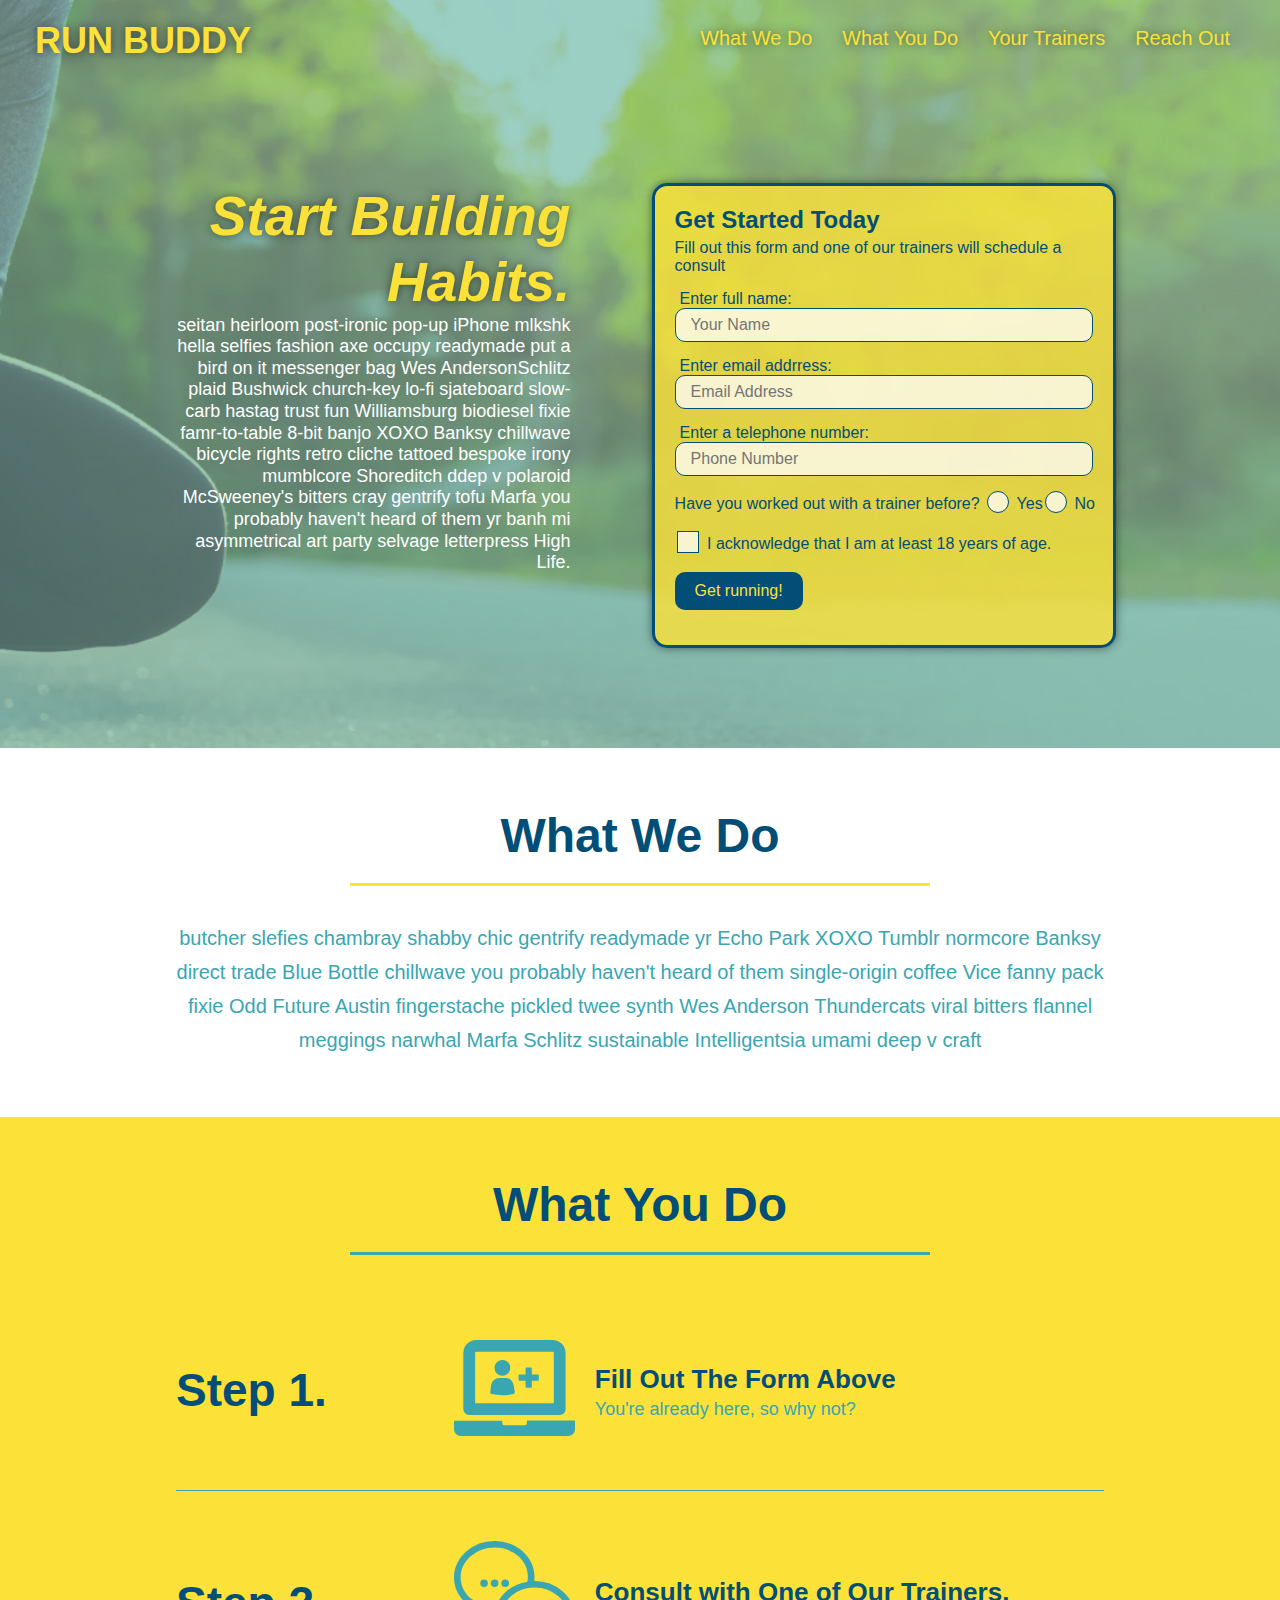
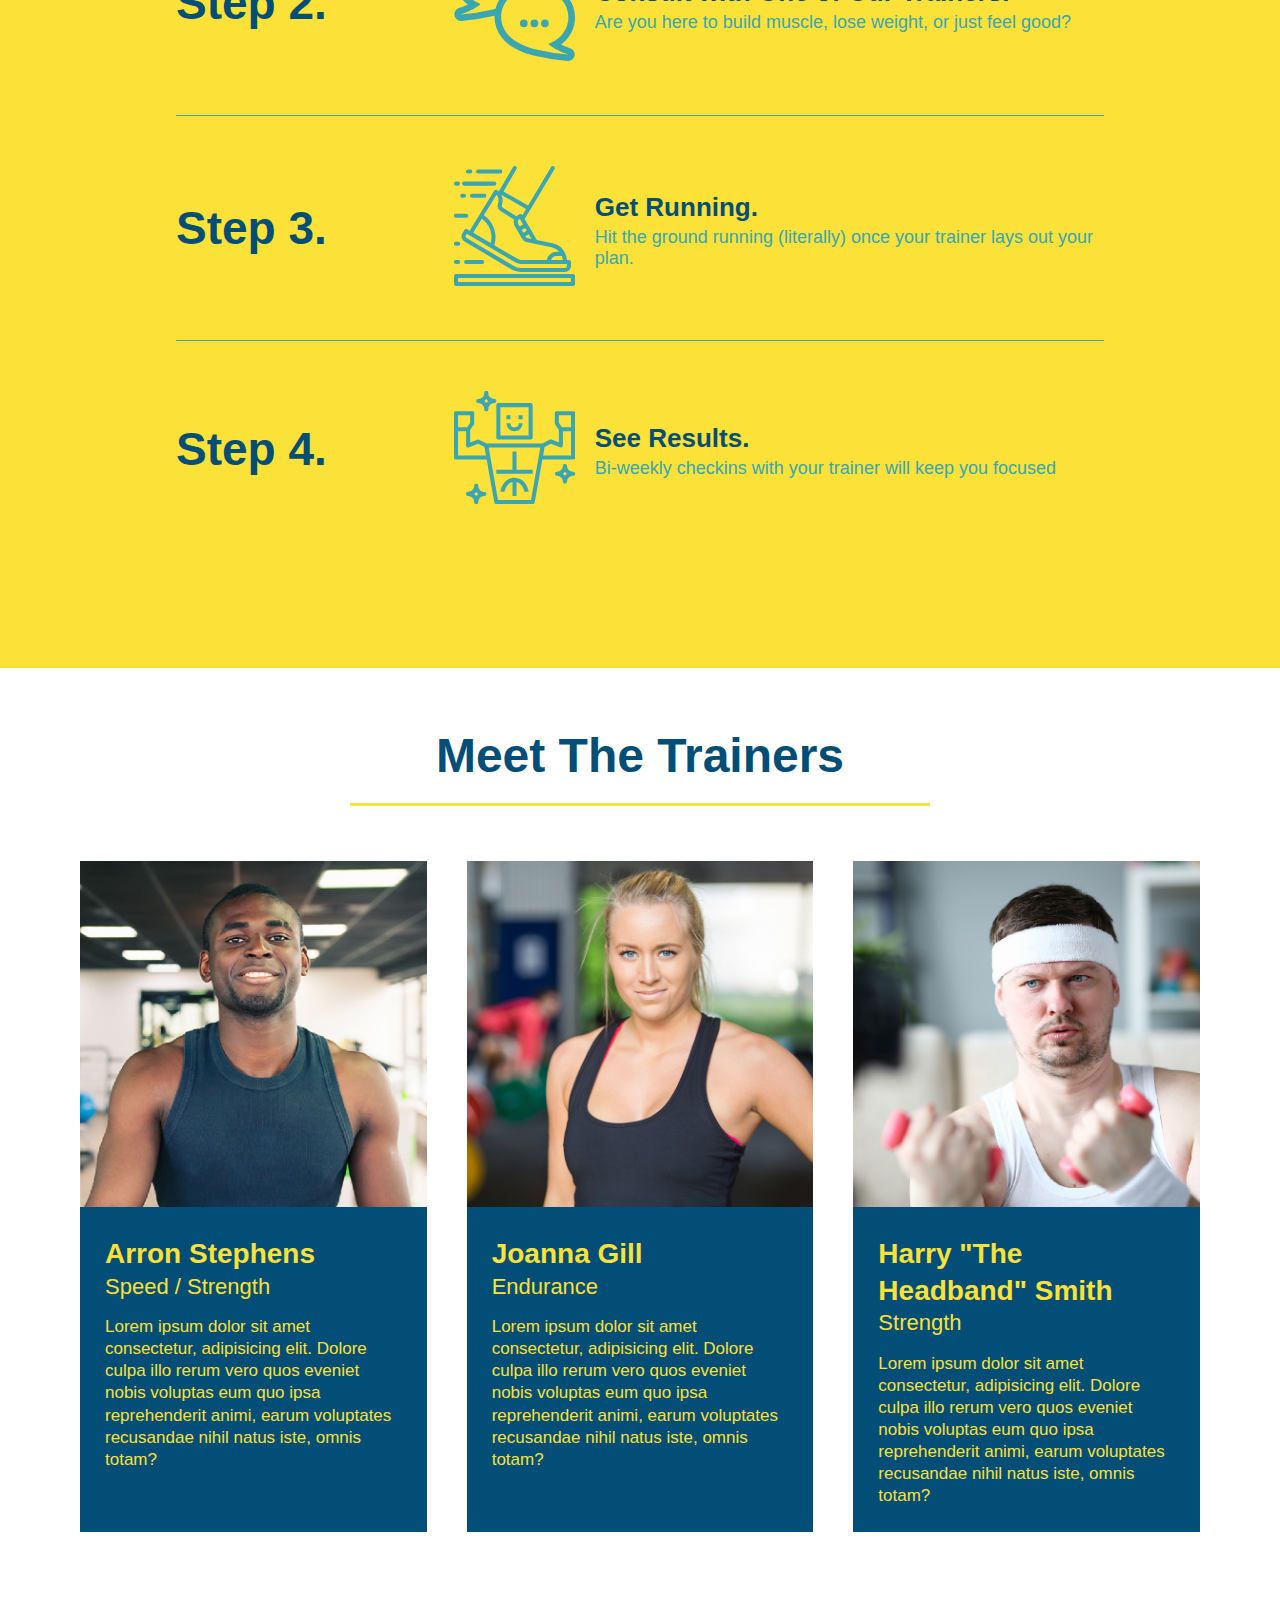
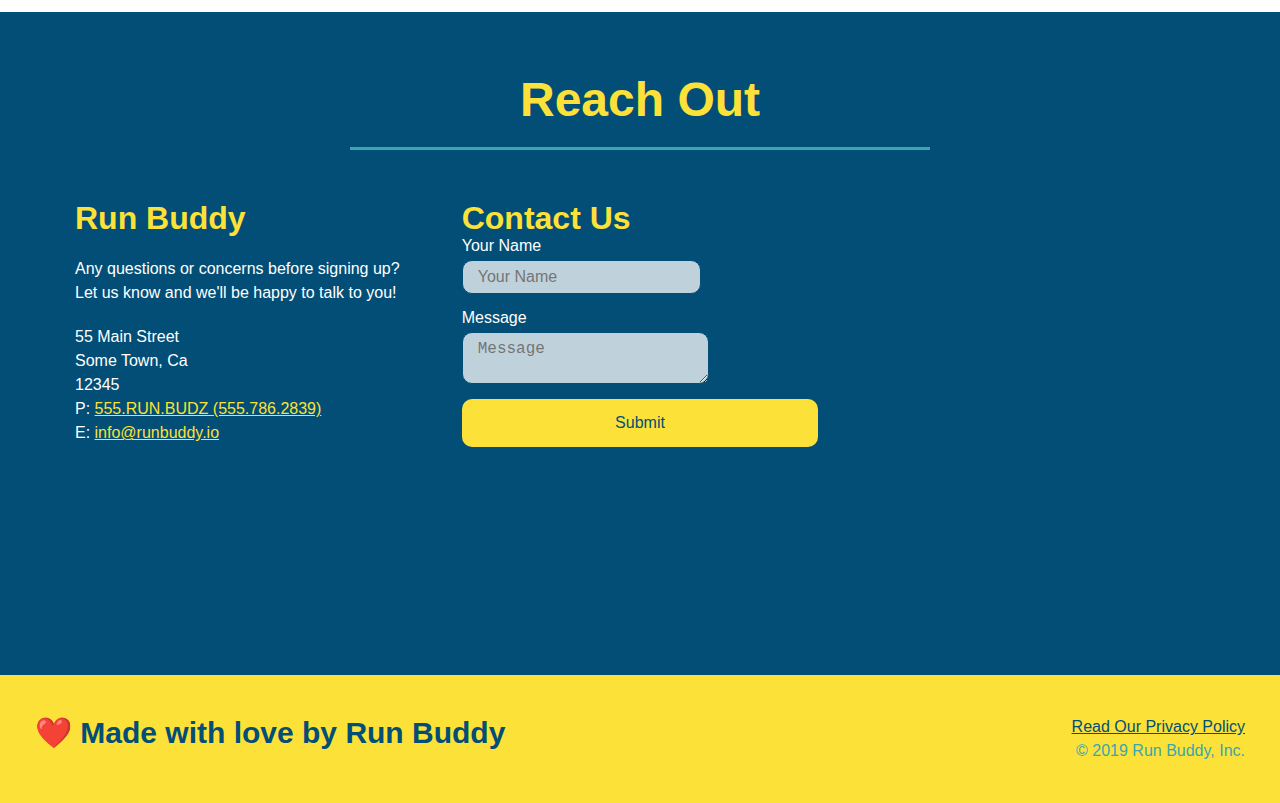
==== commit 4f789f1e: "final css touches" ====
--- a/index.html
+++ b/index.html
@@ -58,17 +58,23 @@
                     <input type="tel" placeholder="Phone Number" name="phone" id="phone" class="form-input"/>
                 <p>
                     Have you worked out with a trainer before?
-                    <input type="radio" name="trainer-confirm" id="trainer-yes" />
-                    <label for="trainer-yes">Yes</label>
+                    <span class="radio-wrapper">
+                        <input type="radio" name="trainer-confirm" id="trainer-yes" />
+                        <label for="trainer-yes">Yes</label> 
+                    </span>
+                    <span class="radio-wrapper">    
                     <input type="radio" name="trainer-confirm" id="trainer-no" />
                     <label for="trainer-no">No</label>
-                </p>
-                <p>
+                    </span>
+                </p>
+                <p>
+                    <span class="checkbox-wrapper">
+                    <input type="checkbox" name="checkpoint1" id="checkbox" />
                     <label for="checkbox">
                       I acknowledge that I am at least 18 years of age.
                     </label>
-                    <input type="checkbox" name="checkpoint1" id="checkbox" />
-                  </p>
+                    </span>
+                </p>
                 <p>
                     <button type="submit">
                         Get running!
--- a/assets/css/style.css
+++ b/assets/css/style.css
@@ -1,3 +1,9 @@
+:root {
+    --primary-color: #fce138;
+    --secondary-color: #024e76;
+    --tertiary-color: #39a6b2;
+}
+
 * {
     box-sizing: border-box;
     margin: 0;
@@ -6,7 +12,7 @@
 
 body {
     /* more on this crazy alphanumerical value in a minute */
-    color: #39a6b2;
+    color: var(--tertiary-color);
     font-family: Helvetica, Arial, sans-serif;
 }
 
@@ -14,7 +20,7 @@
 
 header {    
     padding: 20px 35px;
-    background-color: #39a6b2;
+    background-color: var(--tertiary-color);
     display: flex;
     justify-content: space-between;
     flex-wrap: wrap;
@@ -25,19 +31,20 @@
     background-size: cover;
     background-attachment: fixed;
     background-position: 80%;
+    z-index: 9999;
 }
 
 header h1 {
     font-weight: bold;
     margin: 0;
     font-size: 36px;
-    color: #fce138;
+    color: var(--primary-color);
     text-shadow: 0 0 10px rgba(0, 0, 0, 0.5);
 }
 
 header a {
     text-decoration: none;
-    color: #fce138;
+    color: var(--primary-color);
 }
 
 header nav {
@@ -60,8 +67,8 @@
 }
 
 header nav ul li a:hover {
-    background: #fce138;
-    color: #024e76;
+    background: var(--primary-color);
+    color: var(--secondary-color);
     border-radius: 15px;
     text-shadow: none;
 }
@@ -72,7 +79,7 @@
 
 /* FOOTER STYLES START */
 footer {
-    background: #fce138;
+    background: var(--primary-color);
     padding: 40px 35px;
     display: flex;
     justify-content: space-between;
@@ -81,7 +88,7 @@
 }
 
 footer h2 {
-    color: #024e76;
+    color: var(--secondary-color);
     font-size: 30px;
     margin: 0;
 }
@@ -92,7 +99,7 @@
 }
 
 footer a {
-    color: #024e76;
+    color: var(--secondary-color);
 }
 /* END FOOTER STYLES */
 
@@ -125,15 +132,15 @@
 .hero-cta h2 {
     font-style: italic;
     font-size: 55px;
-    color: #fce138;
+    color: var(--primary-color);
     text-shadow: 0 0 10px rgba(0, 0, 0, 0.5);
 }
 
 .hero-form {
-    border: 3px solid #024e76;
+    border: 3px solid var(--secondary-color);
     background-color: rgba(252, 225, 56, 0.8);
     padding: 20px;
-    color: #024e76;
+    color: var(--secondary-color);
     width: 40%;
     margin: 3.5%;  
     border-radius: 15px;
@@ -141,7 +148,7 @@
 }
 
 .hero-form button:hover {
-    background-color: #39a6b2;
+    background-color: var(--tertiary-color);
 }
 
 .hero-form h3 {
@@ -154,11 +161,11 @@
 }
       
 .form-input {
-    border: 1px solid #024e76;
+    border: 1px solid var(--secondary-color);
     display: block;
     padding: 7px 15px;
     font-size: 16px;
-    color:#024e76;
+    color:var(--secondary-color);
     width: 100%;
     margin-bottom: 15px;
     border-radius: 10px;
@@ -170,6 +177,66 @@
     outline: none;
 }
 
+.checkbox-wrapper input, .radio-wrapper input {
+    opacity: 0;
+}
+
+.checkbox-wrapper label, .radio-wrapper label {
+    position: relative;
+    left: 10px;
+    margin: 10px ;
+    line-height: 1.6;
+}
+
+.checkbox-wrapper label::before, .radio-wrapper label::before {
+    content: "";
+    height: 20px;
+    width: 20px;
+    background: rgba(255,255,255, 0.75);
+    border: 1px solid var(--secondary-color);
+    position: absolute;
+    top: -4px;
+    left: -30px;
+}
+
+.radio-wrapper label::before {
+    border-radius: 50%;
+}
+
+.radio-wrapper label::after {
+    content: "";
+    width: 20px;
+    height: 20px;
+    border-radius: 50%;
+    background: var(--secondary-color);
+    position: absolute;
+    left: -29px;
+    top: -3px;
+    background-image: radial-gradient(circle, var(--tertiary-color), var(--secondary-color));
+}
+
+.checkbox-wrapper label::after {
+    content: "";
+    height: 6px;
+    width: 14px;
+    border-left: 2px solid var(--secondary-color);
+    border-bottom: 2px solid var(--secondary-color);
+    position: absolute;
+    left: -26px;
+    top: 1px;
+    transform: rotate(-58deg);
+}
+
+.checkbox-wrapper input + label::after, 
+.radio-wrapper input + label::after {
+  content: none;
+}
+
+.checkbox-wrapper input:checked + label::after, 
+.radio-wrapper input:checked + label::after {
+  content: "";
+}
+
 .hero-form label {
     margin: 0 5px;
 }
@@ -178,8 +245,8 @@
     border: none;
     padding: 10px 20px;
     font-size: 16px;
-    background-color: #024e76;
-    color: #fce138;
+    background-color: var(--secondary-color);
+    color: var(--primary-color);
     border-radius: 10px;
 }
 /* HERO STYLES END*/
@@ -189,7 +256,7 @@
 .section-title {
     font-size: 48px;
     border-bottom: 3px solid;
-    color: #024e76;
+    color: var(--secondary-color);
     padding-bottom: 20px;
     text-align: center;
     margin: 0 auto 35px auto;
@@ -197,11 +264,11 @@
 }
 
 .primary-border {
-    border-color: #fce138;
+    border-color: var(--primary-color);
 }
 
 .secondary-border {
-    border-color: #39a6b2;
+    border-color: var(--tertiary-color);
 }
 /* SECTION TITLES STYLES END */
 
@@ -209,7 +276,7 @@
 
 .intro p {
     line-height: 1.7;
-    color: #39a6b2;
+    color: var(--tertiary-color);
     width: 80%;
     margin: 0 auto;
     font-size: 20px;
@@ -219,14 +286,14 @@
 
 /* WHAT YOU DO STYLES START */
 .steps {
-    background: #fce138;
+    background: var(--primary-color);
 }
 
 .step {
     margin: 50px auto;
     padding-bottom: 50px;
     width: 80%;
-    border-bottom: 1px solid #39a6b2;
+    border-bottom: 1px solid var(--tertiary-color);
     display: flex;
     flex-wrap: wrap;
     align-items: center;
@@ -238,7 +305,7 @@
 }
   
 .step h3 {
-    color: #024e76;
+    color: var(--secondary-color);
     font-size: 46px;
     flex: 1 30%;
 }
@@ -264,14 +331,14 @@
 }
 
 .step-text p {
-    color: #39a6b2;
+    color: var(--tertiary-color);
     font-size: 18px;
 }
 
 .step-text h4 {
     font-size: 26px;
     line-height: 1.5;
-    color: #024e76;
+    color: var(--secondary-color);
 }
 /* WHAT YOU DO STYLES END */
 
@@ -287,8 +354,8 @@
 .trainer {
     margin: 20px;
     flex: 1;
-    background: #024e76;
-    color: #fce138;
+    background: var(--secondary-color);
+    color: var(--primary-color);
 }
 
 .trainer img {
@@ -318,11 +385,11 @@
 /* Reach Out Style Start*/
 
 .contact {
-    background-color: #024e76;
+    background-color: var(--secondary-color);
 }
 
 .contact h2 {
-    color: #fce138;
+    color: var(--primary-color);
 }
 
 .contact-info {
@@ -348,7 +415,7 @@
 
 
 .contact-info h3 {
-    color: #fce138;
+    color: var(--primary-color);
     font-size: 32px;
 }
 
@@ -360,11 +427,11 @@
 }
 
 .contact-form input, .contact-form textarea {
-    border: 1px solid #024e76;
+    border: 1px solid var(--secondary-color);
     display: block;
     padding: 7px 15px;
     font-size: 16px;
-    color: #024e76;
+    color: var(--secondary-color);
     width: 100;
     margin-bottom: 15px;
     margin-top: 5px;
@@ -380,8 +447,8 @@
 .contact-form button {
     width: 100%;
     border: none;
-    background: #fce138;
-    color: #024e76;
+    background: var(--primary-color);
+    color: var(--secondary-color);
     text-align: center;
     padding: 15px 0;
     font-size: 16px;
@@ -389,12 +456,12 @@
 }
 
 .contact-form button:hover {
-    color: #fce138;
-    background: #39a6b2;
+    color: var(--primary-color);
+    background: var(--tertiary-color);
 }
   
 .contact-info a {
-    color: #fce138;
+    color: var(--primary-color);
 }
   /* REACH OUT STYLE END */
 
